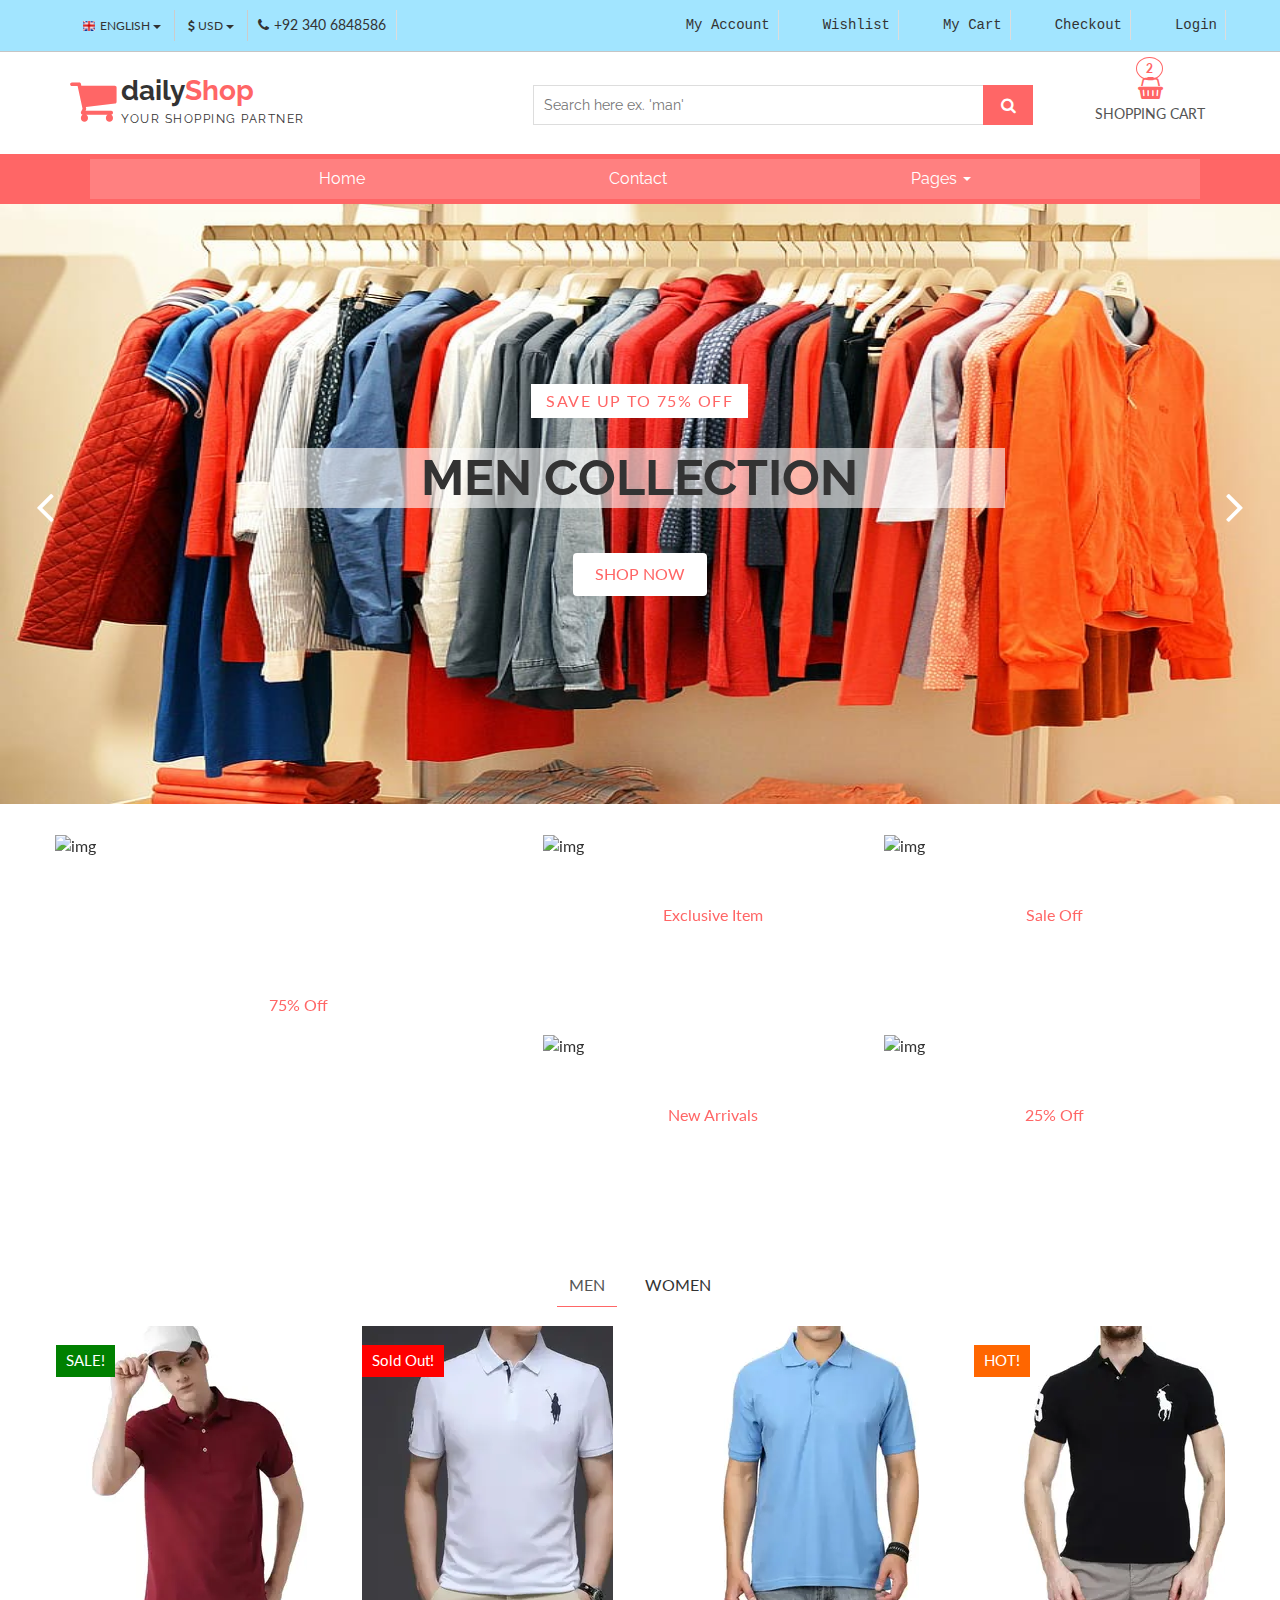
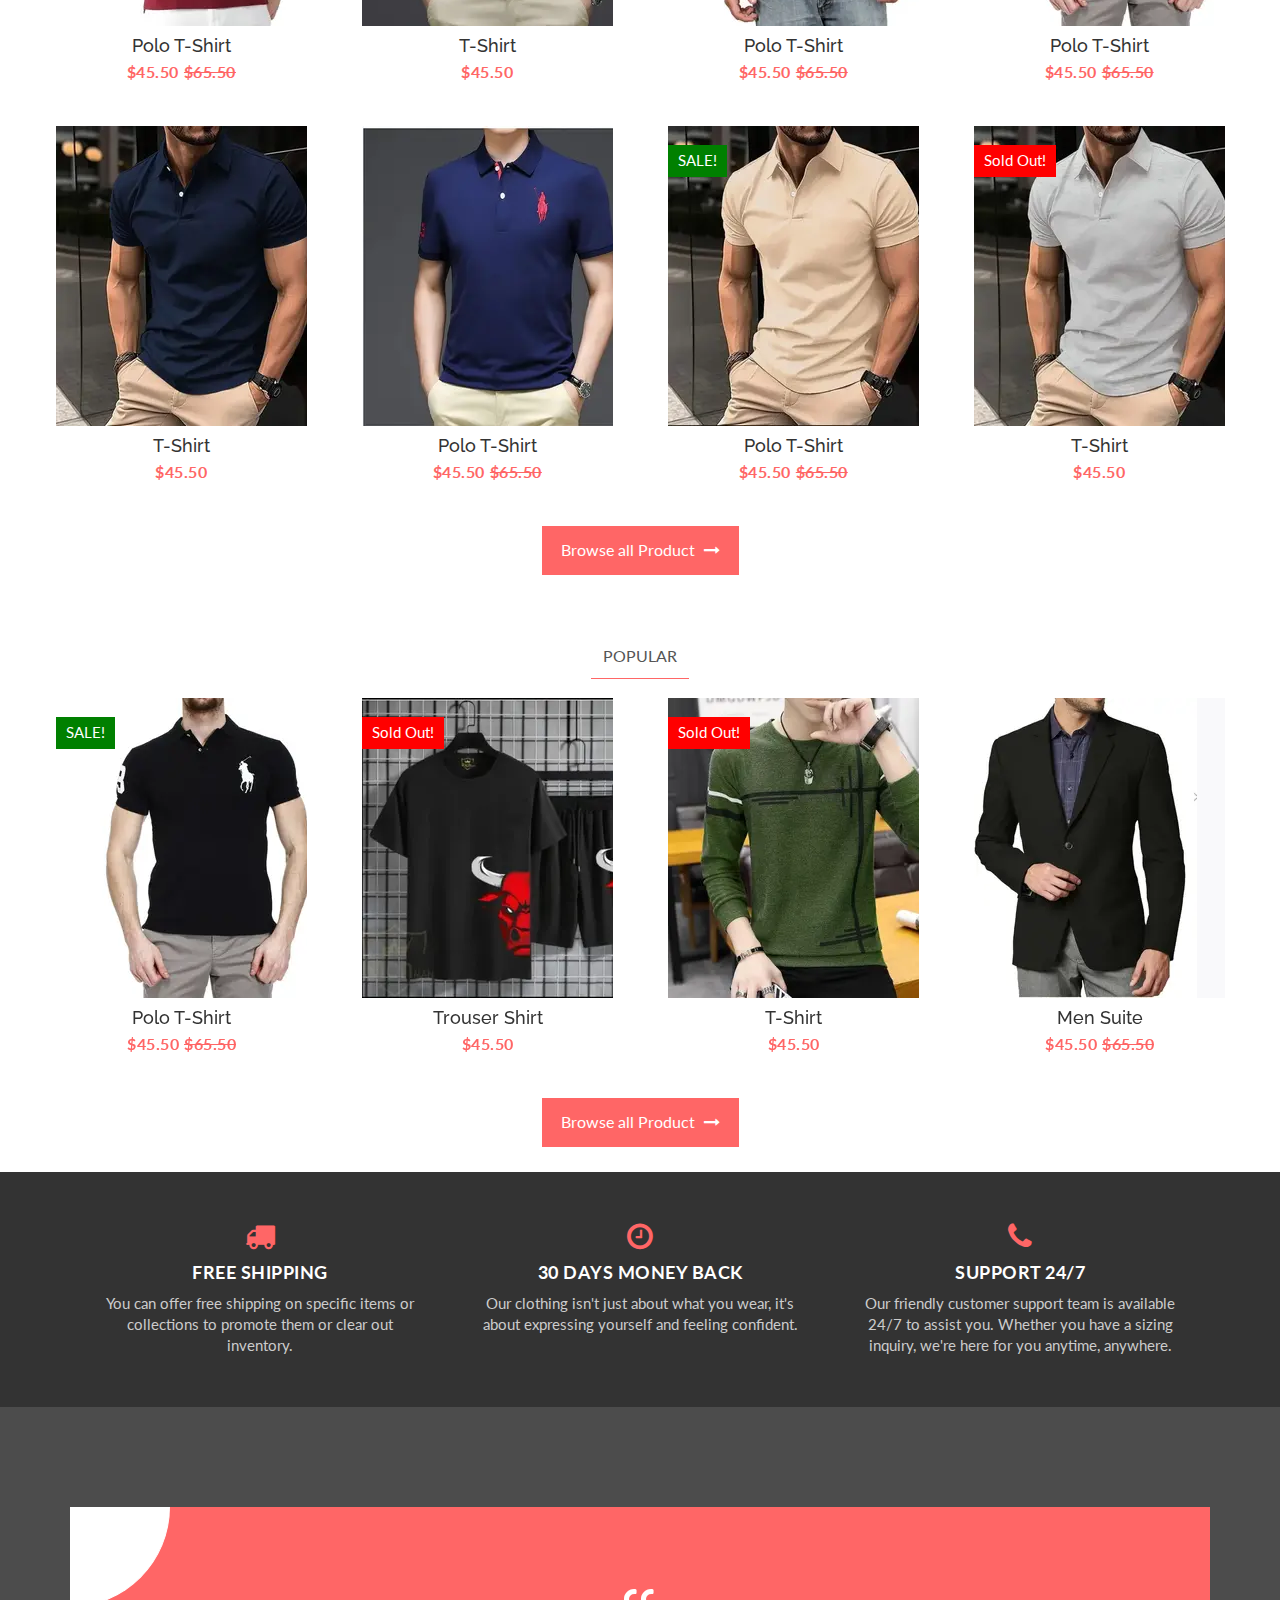
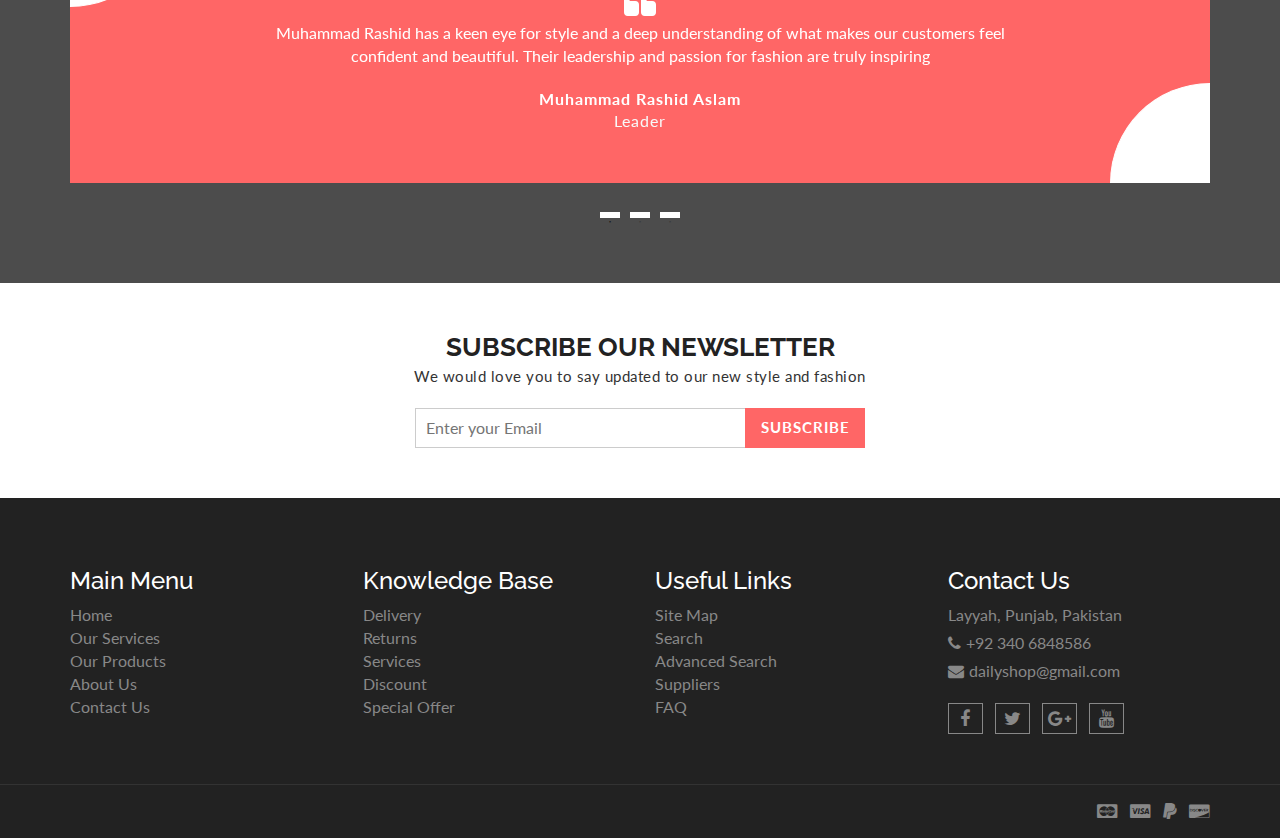
==== index.html @ 29275f60 "minor commint" ====
<!DOCTYPE html>
<html lang="en">

<head>
  <meta charset="utf-8">
  <meta http-equiv="X-UA-Compatible" content="IE=edge">
  <meta name="viewport" content="width=device-width, initial-scale=1">
  <title>Daily Shop | Home</title>

  <!-- Font awesome -->
  <link href="css/font-awesome.css" rel="stylesheet">
  <!-- Bootstrap -->
  <link href="css/bootstrap.css" rel="stylesheet">
  <!-- SmartMenus jQuery Bootstrap Addon CSS -->
  <link href="css/jquery.smartmenus.bootstrap.css" rel="stylesheet">
  <!-- Product view slider -->
  <link rel="stylesheet" type="text/css" href="css/jquery.simpleLens.css">
  <!-- slick slider -->
  <link rel="stylesheet" type="text/css" href="css/slick.css">
  <!-- price picker slider -->
  <link rel="stylesheet" type="text/css" href="css/nouislider.css">
  <!-- Theme color -->
  <link id="switcher" href="css/theme-color/default-theme.css" rel="stylesheet">
  <!-- <link id="switcher" href="css/theme-color/bridge-theme.css" rel="stylesheet"> -->
  <!-- Top Slider CSS -->
  <link href="css/sequence-theme.modern-slide-in.css" rel="stylesheet" media="all">

  <!-- Main style sheet -->
  <link href="css/style.css" rel="stylesheet">

  <!-- Google Font -->
  <link href='https://fonts.googleapis.com/css?family=Lato' rel='stylesheet' type='text/css'>
  <link href='https://fonts.googleapis.com/css?family=Raleway' rel='stylesheet' type='text/css'>


  <!-- HTML5 shim and Respond.js for IE8 support of HTML5 elements and media queries -->
  <!-- WARNING: Respond.js doesn't work if you view the page via file:// -->
  <!--[if lt IE 9]>
      <script src="https://oss.maxcdn.com/html5shiv/3.7.2/html5shiv.min.js"></script>
      <script src="https://oss.maxcdn.com/respond/1.4.2/respond.min.js"></script>
    <![endif]-->
  <style>
    #menu .menu-area .navbar-default .navbar-nav {
      display: flex;
      justify-content: space-between;
      /* display: inline-block; */
      /* float: left; */
      font-family: 'Raleway';
      margin: 5px;
      text-align: center;
      width: 100%;
      background-color: #ff8080;
    }

    #aa-header .aa-header-top {
      border-bottom: 1px solid #c5c5c5;
      display: inline;
      float: left;
      width: 100%;
      background-color: #a2e5ff;
      padding: 10px;
    }

    #aa-header .aa-header-top .aa-header-top-right .aa-head-top-nav-right {
      display: flex;
      justify-content: space-between;
      width: 103%;
      margin-right: 128px;
      font-family: monospace;
    }

    #aa-header .aa-header-top .aa-header-top-right .aa-head-top-nav-right li a {
      transition: color .1s ease-in-out, box-shadow .1s ease-in-out;
    }

    #aa-header .aa-header-top .aa-header-top-right .aa-head-top-nav-right li a:hover {
      color: red;
      box-shadow: inset 200px 0 0 0 #d5f4ff;
    }

    #menu .menu-area .navbar-default .navbar-nav li a:hover {
      color: rgb(0, 0, 0);
    }
  </style>

</head>

<body>
  <!-- wpf loader Two -->
  <div id="wpf-loader-two">
    <div class="wpf-loader-two-inner">
      <span>Loading</span>
    </div>
  </div>
  <!-- / wpf loader Two -->
  <!-- SCROLL TOP BUTTON -->
  <a class="scrollToTop" href="#"><i class="fa fa-chevron-up"></i></a>
  <!-- END SCROLL TOP BUTTON -->


  <!-- Start header section -->
  <header id="aa-header">
    <!-- start header top  -->
    <div class="aa-header-top">
      <div class="container">
        <div class="row">
          <div class="col-md-12">
            <div class="aa-header-top-area">
              <!-- start header top left -->
              <div class="aa-header-top-left">
                <!-- start language -->
                <div class="aa-language">
                  <div class="dropdown">
                    <a class="btn dropdown-toggle" href="#" type="button" id="dropdownMenu1" data-toggle="dropdown"
                      aria-haspopup="true" aria-expanded="true">
                      <img src="img/flag/english.jpg" alt="english flag">ENGLISH
                      <span class="caret"></span>
                    </a>
                    <ul class="dropdown-menu" aria-labelledby="dropdownMenu1">
                      <li><a href="#"><img src="img/flag/french.jpg" alt="">FRENCH</a></li>
                      <li><a href="#"><img src="img/flag/english.jpg" alt="">ENGLISH</a></li>
                    </ul>
                  </div>
                </div>
                <!-- / language -->

                <!-- start currency -->
                <div class="aa-currency">
                  <div class="dropdown">
                    <a class="btn dropdown-toggle" href="#" type="button" id="dropdownMenu1" data-toggle="dropdown"
                      aria-haspopup="true" aria-expanded="true">
                      <i class="fa fa-usd"></i>USD
                      <span class="caret"></span>
                    </a>
                    <ul class="dropdown-menu" aria-labelledby="dropdownMenu1">
                      <li><a href="#"><i class="fa fa-euro"></i>EURO</a></li>
                      <li><a href="#"><i class="fa fa-jpy"></i>YEN</a></li>
                    </ul>
                  </div>
                </div>
                <!-- / currency -->
                <!-- start cellphone -->
                <div class="cellphone hidden-xs">
                  <p><span class="fa fa-phone"></span>+92 340 6848586</p>
                </div>
                <!-- / cellphone -->
              </div>
              <!-- / header top left -->
              <div class="aa-header-top-right">
                <ul class="aa-head-top-nav-right">
                  <li><a href="account.html">My Account</a></li>
                  <li class="hidden-xs"><a href="wishlist.html">Wishlist</a></li>
                  <li class="hidden-xs"><a href="cart.html">My Cart</a></li>
                  <li class="hidden-xs"><a href="checkout.html">Checkout</a></li>
                  <li><a href="" data-toggle="modal" data-target="#login-modal">Login</a></li>
                </ul>
              </div>
            </div>
          </div>
        </div>
      </div>
    </div>
    <!-- / header top  -->

    <!-- start header bottom  -->
    <div class="aa-header-bottom">
      <div class="container">
        <div class="row">
          <div class="col-md-12">
            <div class="aa-header-bottom-area">
              <!-- logo  -->
              <div class="aa-logo">
                <!-- Text based logo -->
                <a href="index.html">
                  <span class="fa fa-shopping-cart"></span>
                  <p>daily<strong>Shop</strong> <span>Your Shopping Partner</span></p>
                </a>
                <!-- img based logo -->
                <!-- <a href="index.html"><img src="img/logo.jpg" alt="logo img"></a> -->
              </div>
              <!-- / logo  -->
              <!-- cart box -->
              <div class="aa-cartbox">
                <a class="aa-cart-link" href="#">
                  <span class="fa fa-shopping-basket"></span>
                  <span class="aa-cart-title">SHOPPING CART</span>
                  <span class="aa-cart-notify">2</span>
                </a>
                <div class="aa-cartbox-summary">
                  <ul>
                    <li>
                      <a class="aa-cartbox-img" href="#"><img src="img/woman-small-2.jpg" alt="img"></a>
                      <div class="aa-cartbox-info">
                        <h4><a href="#">Product Name</a></h4>
                        <p>1 x $250</p>
                      </div>
                      <a class="aa-remove-product" href="#"><span class="fa fa-times"></span></a>
                    </li>
                    <li>
                      <a class="aa-cartbox-img" href="#"><img src="img/woman-small-1.jpg" alt="img"></a>
                      <div class="aa-cartbox-info">
                        <h4><a href="#">Product Name</a></h4>
                        <p>1 x $250</p>
                      </div>
                      <a class="aa-remove-product" href="#"><span class="fa fa-times"></span></a>
                    </li>
                    <li>
                      <span class="aa-cartbox-total-title">
                        Total
                      </span>
                      <span class="aa-cartbox-total-price">
                        $500
                      </span>
                    </li>
                  </ul>
                  <a class="aa-cartbox-checkout aa-primary-btn" href="checkout.html">Checkout</a>
                </div>
              </div>
              <!-- / cart box -->
              <!-- search box -->
              <div class="aa-search-box">
                <form action="">
                  <input type="text" name="" id="" placeholder="Search here ex. 'man' ">
                  <button type="submit"><span class="fa fa-search"></span></button>
                </form>
              </div>
              <!-- / search box -->
            </div>
          </div>
        </div>
      </div>
    </div>
    <!-- / header bottom  -->
  </header>
  <!-- / header section -->
  <!-- menu -->
  <section id="menu">
    <div class="container">
      <div class="menu-area">
        <!-- Navbar -->
        <div class="navbar navbar-default" role="navigation">
          <div class="navbar-header">
            <button type="button" class="navbar-toggle" data-toggle="collapse" data-target=".navbar-collapse">
              <span class="sr-only">Toggle navigation</span>
              <span class="icon-bar"></span>
              <span class="icon-bar"></span>
              <span class="icon-bar"></span>
            </button>
          </div>
          <div class="navbar-collapse collapse">
            <!-- Left nav -->
            <ul class="nav navbar-nav">
              <li><a href="index.html">Home</a></li>
              <li><a href="contact.html">Contact</a></li>
              <li><a href="#">Pages <span class="caret"></span></a>
                <ul class="dropdown-menu">
                  <li><a href="product.html">Shop Page</a></li>
                  <li><a href="product-detail.html">Shop Single</a></li>
                  <li><a href="404.html">404 Page</a></li>
                </ul>
              </li>
            </ul>
          </div><!--/.nav-collapse -->
        </div>
      </div>
    </div>
  </section>
  <!-- / menu -->
  <!-- Start slider -->
  <section id="aa-slider">
    <div class="aa-slider-area">
      <div id="sequence" class="seq">
        <div class="seq-screen">
          <ul class="seq-canvas">
            <!-- single slide item -->
            <li>
              <div class="seq-model">
                <img data-seq src="Assests/ManCollection.jpg" alt="Men slide img" />
              </div>
              <div class="seq-title">
                <span data-seq>Save Up to 75% Off</span>
                <h2 data-seq>Men Collection</h2>
                <a data-seq href="#" class="aa-shop-now-btn aa-secondary-btn">SHOP NOW</a>
              </div>
            </li>
            <!-- single slide item -->
            <li>
              <div class="seq-model">
                <img data-seq src="Assests/JeansCollection.jpg" alt="Women Jeans slide img" />
              </div>
              <div class="seq-title">
                <span data-seq>Save Up to 75% Off</span>
                <h2 data-seq>Jeans Collection</h2>
                <a data-seq href="#" class="aa-shop-now-btn aa-secondary-btn">SHOP NOW</a>
              </div>
            </li>
            <!-- single slide item -->
            <li>
              <div class="seq-model">
                <img data-seq src="Assests/ShoesCollection.jpg" alt="Shoes slide img" />
              </div>
              <div class="seq-title">
                <span data-seq>Save Up to 75% Off</span>
                <h2 data-seq>Exclusive Shoes</h2>
                <a data-seq href="#" class="aa-shop-now-btn aa-secondary-btn">SHOP NOW</a>
              </div>
            </li>
            <!-- single slide item -->
            <li>
              <div class="seq-model">
                <img data-seq src="Assests/BestCollection.jpg" alt="Male Female slide img" />
              </div>
              <div class="seq-title">
                <span data-seq>Save Up to 50% Off</span>
                <h2 data-seq>Best Collection</h2>
                <a data-seq href="#" class="aa-shop-now-btn aa-secondary-btn">SHOP NOW</a>
              </div>
            </li>
          </ul>
        </div>
        <!-- slider navigation btn -->
        <fieldset class="seq-nav" aria-controls="sequence" aria-label="Slider buttons">
          <a type="button" class="seq-prev" aria-label="Previous"><span class="fa fa-angle-left"></span></a>
          <a type="button" class="seq-next" aria-label="Next"><span class="fa fa-angle-right"></span></a>
        </fieldset>
      </div>
    </div>
  </section>
  <!-- / slider -->
  <!-- Start Promo section -->
  <section id="aa-promo">
    <div class="container">
      <div class="row">
        <div class="col-md-12">
          <div class="aa-promo-area">
            <div class="row">
              <!-- promo left -->
              <div class="col-md-5 no-padding">
                <div class="aa-promo-left">
                  <div class="aa-promo-banner">
                    <img src="https://images.pexels.com/photos/179909/pexels-photo-179909.jpeg" alt="img">
                    <div class="aa-prom-content">
                      <span>75% Off</span>
                      <h4><a href="#">For Women</a></h4>
                    </div>
                  </div>
                </div>
              </div>
              <!-- promo right -->
              <div class="col-md-7 no-padding">
                <div class="aa-promo-right">
                  <div class="aa-single-promo-right">
                    <div class="aa-promo-banner">
                      <img
                        src="https://images.pexels.com/photos/1096849/pexels-photo-1096849.jpeg?auto=compress&cs=tinysrgb&w=1260&h=750&dpr=1"
                        alt="img">
                      <div class="aa-prom-content">
                        <span>Exclusive Item</span>
                        <h4><a href="#">For Men</a></h4>
                      </div>
                    </div>
                  </div>
                  <div class="aa-single-promo-right">
                    <div class="aa-promo-banner">
                      <img
                        src="https://images.pexels.com/photos/1464625/pexels-photo-1464625.jpeg?auto=compress&cs=tinysrgb&w=1260&h=750&dpr=1"
                        alt="img">
                      <div class="aa-prom-content">
                        <span>Sale Off</span>
                        <h4><a href="#">On Shoes</a></h4>
                      </div>
                    </div>
                  </div>
                  <div class="aa-single-promo-right">
                    <div class="aa-promo-banner">
                      <img
                        src="https://images.pexels.com/photos/5693888/pexels-photo-5693888.jpeg?auto=compress&cs=tinysrgb&w=1260&h=750&dpr=1"
                        alt="img">
                      <div class="aa-prom-content">
                        <span>New Arrivals</span>
                        <h4><a href="#">For Kids</a></h4>
                      </div>
                    </div>
                  </div>
                  <div class="aa-single-promo-right">
                    <div class="aa-promo-banner">
                      <img
                        src="https://images.pexels.com/photos/14867422/pexels-photo-14867422.jpeg?auto=compress&cs=tinysrgb&w=1260&h=750&dpr=1"
                        alt="img">
                      <div class="aa-prom-content">
                        <span>25% Off</span>
                        <h4><a href="#">For Bags</a></h4>
                      </div>
                    </div>
                  </div>
                </div>
              </div>
            </div>
          </div>
        </div>
      </div>
    </div>
  </section>
  <!-- / Promo section -->
  <!-- Products section -->
  <section id="aa-product">
    <div class="container">
      <div class="row">
        <div class="col-md-12">
          <div class="row">
            <div class="aa-product-area">
              <div class="aa-product-inner">
                <!-- start prduct navigation -->
                <ul class="nav nav-tabs aa-products-tab">
                  <li class="active"><a href="#men" data-toggle="tab">Men</a></li>
                  <li><a href="#women" data-toggle="tab">Women</a></li>
                </ul>
                <!-- Tab panes -->
                <div class="tab-content">
                  <!-- Start men product category -->
                  <div class="tab-pane fade in active" id="men">
                    <ul class="aa-product-catg">
                      <!-- start single product item -->
                      <li>
                        <figure>
                          <a class="aa-product-img" href="#"><img
                              src="Assests/233fc8a5e285dbc52e4fc39592d6dcaf.jpg_750x750.jpg_.webp"
                              alt="polo shirt img"></a>
                          <a class="aa-add-card-btn" href="#"><span class="fa fa-shopping-cart"></span>Add To Cart</a>
                          <figcaption>
                            <h4 class="aa-product-title"><a href="#">Polo T-Shirt</a></h4>
                            <span class="aa-product-price">$45.50</span><span
                              class="aa-product-price"><del>$65.50</del></span>
                          </figcaption>
                        </figure>
                        <div class="aa-product-hvr-content">
                          <a href="#" data-toggle="tooltip" data-placement="top" title="Add to Wishlist"><span
                              class="fa fa-heart-o"></span></a>
                          <a href="#" data-toggle="tooltip" data-placement="top" title="Compare"><span
                              class="fa fa-exchange"></span></a>
                          <a href="#" data-toggle2="tooltip" data-placement="top" title="Quick View" data-toggle="modal"
                            data-target="#quick-view-modal"><span class="fa fa-search"></span></a>
                        </div>
                        <!-- product badge -->
                        <span class="aa-badge aa-sale" href="#">SALE!</span>
                      </li>
                      <!-- start single product item -->
                      <li>
                        <figure>
                          <a class="aa-product-img" href="#"><img
                              src="Assests/6653233e3aa8c1b567e219bd7f97ada2.jpg_750x750.jpg_.webp"
                              alt="polo shirt img"></a>
                          <a class="aa-add-card-btn" href="#"><span class="fa fa-shopping-cart"></span>Add To Cart</a>
                          <figcaption>
                            <h4 class="aa-product-title"><a href="#">T-Shirt</a></h4>
                            <span class="aa-product-price">$45.50</span>
                          </figcaption>
                        </figure>
                        <div class="aa-product-hvr-content">
                          <a href="#" data-toggle="tooltip" data-placement="top" title="Add to Wishlist"><span
                              class="fa fa-heart-o"></span></a>
                          <a href="#" data-toggle="tooltip" data-placement="top" title="Compare"><span
                              class="fa fa-exchange"></span></a>
                          <a href="#" data-toggle2="tooltip" data-placement="top" title="Quick View" data-toggle="modal"
                            data-target="#quick-view-modal"><span class="fa fa-search"></span></a>
                        </div>
                        <!-- product badge -->
                        <span class="aa-badge aa-sold-out" href="#">Sold Out!</span>
                      </li>
                      <!-- start single product item -->
                      <li>
                        <figure>
                          <a class="aa-product-img" href="#"><img
                              src="Assests/81a82a1a2e6a9405c272e8941fda818b.jpg_750x750.jpg_.webp"
                              alt="polo shirt img"></a>
                          <a class="aa-add-card-btn" href="#"><span class="fa fa-shopping-cart"></span>Add To Cart</a>
                          <figcaption>
                            <h4 class="aa-product-title"><a href="#">Polo T-Shirt</a></h4>
                            <span class="aa-product-price">$45.50</span><span
                              class="aa-product-price"><del>$65.50</del></span>
                          </figcaption>
                        </figure>
                        <div class="aa-product-hvr-content">
                          <a href="#" data-toggle="tooltip" data-placement="top" title="Add to Wishlist"><span
                              class="fa fa-heart-o"></span></a>
                          <a href="#" data-toggle="tooltip" data-placement="top" title="Compare"><span
                              class="fa fa-exchange"></span></a>
                          <a href="#" data-toggle2="tooltip" data-placement="top" title="Quick View" data-toggle="modal"
                            data-target="#quick-view-modal"><span class="fa fa-search"></span></a>
                        </div>
                      </li>
                      <!-- start single product item -->
                      <li>
                        <figure>
                          <a class="aa-product-img" href="#"><img
                              src="Assests/99452cec65bba936decf047d2b947a1b.jpg_750x750.jpg_.webp"
                              alt="polo shirt img"></a>
                          <a class="aa-add-card-btn" href="#"><span class="fa fa-shopping-cart"></span>Add To Cart</a>
                          <figcaption>
                            <h4 class="aa-product-title"><a href="#">Polo T-Shirt</a></h4>
                            <span class="aa-product-price">$45.50</span><span
                              class="aa-product-price"><del>$65.50</del></span>
                          </figcaption>
                        </figure>
                        <div class="aa-product-hvr-content">
                          <a href="#" data-toggle="tooltip" data-placement="top" title="Add to Wishlist"><span
                              class="fa fa-heart-o"></span></a>
                          <a href="#" data-toggle="tooltip" data-placement="top" title="Compare"><span
                              class="fa fa-exchange"></span></a>
                          <a href="#" data-toggle2="tooltip" data-placement="top" title="Quick View" data-toggle="modal"
                            data-target="#quick-view-modal"><span class="fa fa-search"></span></a>
                        </div>
                        <!-- product badge -->
                        <span class="aa-badge aa-hot" href="#">HOT!</span>
                      </li>
                      <!-- start single product item -->
                      <li>
                        <figure>
                          <a class="aa-product-img" href="#"><img
                              src="Assests/e8fbb3ae8138805c44be6a6543129e6e.jpg_750x750.jpg_ (1).webp"
                              alt="polo shirt img"></a>
                          <a class="aa-add-card-btn" href="#"><span class="fa fa-shopping-cart"></span>Add To Cart</a>
                          <figcaption>
                            <h4 class="aa-product-title"><a href="#">T-Shirt</a></h4>
                            <span class="aa-product-price">$45.50</span>
                          </figcaption>
                        </figure>
                        <div class="aa-product-hvr-content">
                          <a href="#" data-toggle="tooltip" data-placement="top" title="Add to Wishlist"><span
                              class="fa fa-heart-o"></span></a>
                          <a href="#" data-toggle="tooltip" data-placement="top" title="Compare"><span
                              class="fa fa-exchange"></span></a>
                          <a href="#" data-toggle2="tooltip" data-placement="top" title="Quick View" data-toggle="modal"
                            data-target="#quick-view-modal"><span class="fa fa-search"></span></a>
                        </div>
                      </li>
                      <!-- start single product item -->
                      <li>
                        <figure>
                          <a class="aa-product-img" href="#"><img
                              src="Assests/f46920667103e4f3385478478fb78bb8.jpg_750x750.jpg_.webp"
                              alt="polo shirt img"></a>
                          <a class="aa-add-card-btn" href="#"><span class="fa fa-shopping-cart"></span>Add To Cart</a>
                          <figcaption>
                            <h4 class="aa-product-title"><a href="#">Polo T-Shirt</a></h4>
                            <span class="aa-product-price">$45.50</span><span
                              class="aa-product-price"><del>$65.50</del></span>
                          </figcaption>
                        </figure>
                        <div class="aa-product-hvr-content">
                          <a href="#" data-toggle="tooltip" data-placement="top" title="Add to Wishlist"><span
                              class="fa fa-heart-o"></span></a>
                          <a href="#" data-toggle="tooltip" data-placement="top" title="Compare"><span
                              class="fa fa-exchange"></span></a>
                          <a href="#" data-toggle2="tooltip" data-placement="top" title="Quick View" data-toggle="modal"
                            data-target="#quick-view-modal"><span class="fa fa-search"></span></a>
                        </div>
                      </li>
                      <!-- start single product item -->
                      <li>
                        <figure>
                          <a class="aa-product-img" href="#"><img
                              src="Assests/Sfb61b03e0c784696a66fe26f6a1a8383W.jpg_750x750.jpg_.webp"
                              alt="polo shirt img"></a>
                          <a class="aa-add-card-btn" href="#"><span class="fa fa-shopping-cart"></span>Add To Cart</a>
                          <figcaption>
                            <h4 class="aa-product-title"><a href="#">Polo T-Shirt</a></h4>
                            <span class="aa-product-price">$45.50</span><span
                              class="aa-product-price"><del>$65.50</del></span>
                          </figcaption>
                        </figure>
                        <div class="aa-product-hvr-content">
                          <a href="#" data-toggle="tooltip" data-placement="top" title="Add to Wishlist"><span
                              class="fa fa-heart-o"></span></a>
                          <a href="#" data-toggle="tooltip" data-placement="top" title="Compare"><span
                              class="fa fa-exchange"></span></a>
                          <a href="#" data-toggle2="tooltip" data-placement="top" title="Quick View" data-toggle="modal"
                            data-target="#quick-view-modal"><span class="fa fa-search"></span></a>
                        </div>
                        <!-- product badge -->
                        <span class="aa-badge aa-sale" href="#">SALE!</span>
                      </li>
                      <!-- start single product item -->
                      <li>
                        <figure>
                          <a class="aa-product-img" href="#"><img
                              src="Assests/Sfe37fcfb38774c1eb87d6f6b5c91b358J.jpg_750x750.jpg_.webp"
                              alt="polo shirt img"></a>
                          <a class="aa-add-card-btn" href="#"><span class="fa fa-shopping-cart"></span>Add To Cart</a>
                          <figcaption>
                            <h4 class="aa-product-title"><a href="#">T-Shirt</a></h4>
                            <span class="aa-product-price">$45.50</span>
                          </figcaption>
                        </figure>
                        <div class="aa-product-hvr-content">
                          <a href="#" data-toggle="tooltip" data-placement="top" title="Add to Wishlist"><span
                              class="fa fa-heart-o"></span></a>
                          <a href="#" data-toggle="tooltip" data-placement="top" title="Compare"><span
                              class="fa fa-exchange"></span></a>
                          <a href="#" data-toggle2="tooltip" data-placement="top" title="Quick View" data-toggle="modal"
                            data-target="#quick-view-modal"><span class="fa fa-search"></span></a>
                        </div>
                        <!-- product badge -->
                        <span class="aa-badge aa-sold-out" href="#">Sold Out!</span>
                      </li>
                    </ul>
                    <a class="aa-browse-btn" href="#">Browse all Product <span
                        class="fa fa-long-arrow-right"></span></a>
                  </div>
                  <!-- / men product category -->
                  <!-- start women product category -->
                  <div class="tab-pane fade" id="women">
                    <ul class="aa-product-catg">
                      <!-- start single product item -->
                      <li>
                        <figure>
                          <a class="aa-product-img" href="#"><img
                              src="Assests/Women/03336c659372f5818b4335ec8ac8a2ea.jpg_750x750.jpg_.webp"
                              alt="polo shirt img"></a>
                          <a class="aa-add-card-btn" href="#"><span class="fa fa-shopping-cart"></span>Add To Cart</a>
                          <figcaption>
                            <h4 class="aa-product-title"><a href="#">Women Dress</a></h4>
                            <span class="aa-product-price">$45.50</span><span
                              class="aa-product-price"><del>$65.50</del></span>
                          </figcaption>
                        </figure>
                        <div class="aa-product-hvr-content">
                          <a href="#" data-toggle="tooltip" data-placement="top" title="Add to Wishlist"><span
                              class="fa fa-heart-o"></span></a>
                          <a href="#" data-toggle="tooltip" data-placement="top" title="Compare"><span
                              class="fa fa-exchange"></span></a>
                          <a href="#" data-toggle2="tooltip" data-placement="top" title="Quick View" data-toggle="modal"
                            data-target="#quick-view-modal"><span class="fa fa-search"></span></a>
                        </div>
                        <!-- product badge -->
                        <span class="aa-badge aa-sale" href="#">SALE!</span>
                      </li>
                      <!-- start single product item -->
                      <li>
                        <figure>
                          <a class="aa-product-img" href="#"><img
                              src="Assests/Women/081e1c8ca00085e93cd563cef91a1ce0.jpg_750x750.jpg_.webp"
                              alt="polo shirt img"></a>
                          <a class="aa-add-card-btn" href="#"><span class="fa fa-shopping-cart"></span>Add To Cart</a>
                          <figcaption>
                            <h4 class="aa-product-title"><a href="#">Women Dress</a></h4>
                            <span class="aa-product-price">$45.50</span>
                          </figcaption>
                        </figure>
                        <div class="aa-product-hvr-content">
                          <a href="#" data-toggle="tooltip" data-placement="top" title="Add to Wishlist"><span
                              class="fa fa-heart-o"></span></a>
                          <a href="#" data-toggle="tooltip" data-placement="top" title="Compare"><span
                              class="fa fa-exchange"></span></a>
                          <a href="#" data-toggle2="tooltip" data-placement="top" title="Quick View" data-toggle="modal"
                            data-target="#quick-view-modal"><span class="fa fa-search"></span></a>
                        </div>
                        <!-- product badge -->
                        <span class="aa-badge aa-hot" href="#">HOT!</span>
                      </li>
                      <!-- start single product item -->
                      <li>
                        <figure>
                          <a class="aa-product-img" href="#"><img
                              src="Assests/Women/457adfaa760ec6b35b0c24036ee70f43.jpg_750x750.jpg_.webp"
                              alt="polo shirt img"></a>
                          <a class="aa-add-card-btn" href="#"><span class="fa fa-shopping-cart"></span>Add To Cart</a>
                          <figcaption>
                            <h4 class="aa-product-title"><a href="#">Women Dress</a></h4>
                            <span class="aa-product-price">$45.50</span><span
                              class="aa-product-price"><del>$65.50</del></span>
                          </figcaption>
                        </figure>
                        <div class="aa-product-hvr-content">
                          <a href="#" data-toggle="tooltip" data-placement="top" title="Add to Wishlist"><span
                              class="fa fa-heart-o"></span></a>
                          <a href="#" data-toggle="tooltip" data-placement="top" title="Compare"><span
                              class="fa fa-exchange"></span></a>
                          <a href="#" data-toggle2="tooltip" data-placement="top" title="Quick View" data-toggle="modal"
                            data-target="#quick-view-modal"><span class="fa fa-search"></span></a>
                        </div>
                      </li>
                      <!-- start single product item -->
                      <li>
                        <figure>
                          <a class="aa-product-img" href="#"><img
                              src="Assests/Women/59c61ae8fb30420722096c3100a1da78.jpg_750x750.jpg_.webp"
                              alt="polo shirt img"></a>
                          <a class="aa-add-card-btn" href="#"><span class="fa fa-shopping-cart"></span>Add To Cart</a>
                          <figcaption>
                            <h4 class="aa-product-title"><a href="#">Women Dress</a></h4>
                            <span class="aa-product-price">$45.50</span><span
                              class="aa-product-price"><del>$65.50</del></span>
                          </figcaption>
                        </figure>
                        <div class="aa-product-hvr-content">
                          <a href="#" data-toggle="tooltip" data-placement="top" title="Add to Wishlist"><span
                              class="fa fa-heart-o"></span></a>
                          <a href="#" data-toggle="tooltip" data-placement="top" title="Compare"><span
                              class="fa fa-exchange"></span></a>
                          <a href="#" data-toggle2="tooltip" data-placement="top" title="Quick View" data-toggle="modal"
                            data-target="#quick-view-modal"><span class="fa fa-search"></span></a>
                        </div>
                        <!-- product badge -->
                        <span class="aa-badge aa-sold-out" href="#">Sold Out!</span>
                      </li>
                      <!-- start single product item -->
                      <li>
                        <figure>
                          <a class="aa-product-img" href="#"><img
                              src="Assests/Women/823f71c3c411c5dd11a4dd0605fb8ce3.jpg_750x750.jpg_.webp"
                              alt="polo shirt img"></a>
                          <a class="aa-add-card-btn" href="#"><span class="fa fa-shopping-cart"></span>Add To Cart</a>
                          <figcaption>
                            <h4 class="aa-product-title"><a href="#">Women Dress</a></h4>
                            <span class="aa-product-price">$45.50</span>
                          </figcaption>
                        </figure>

                        <div class="aa-product-hvr-content">
                          <a href="#" data-toggle="tooltip" data-placement="top" title="Add to Wishlist"><span
                              class="fa fa-heart-o"></span></a>
                          <a href="#" data-toggle="tooltip" data-placement="top" title="Compare"><span
                              class="fa fa-exchange"></span></a>
                          <a href="#" data-toggle2="tooltip" data-placement="top" title="Quick View" data-toggle="modal"
                            data-target="#quick-view-modal"><span class="fa fa-search"></span></a>
                        </div>
                      </li>
                      <!-- start single product item -->
                      <li>
                        <figure>
                          <a class="aa-product-img" href="#"><img
                              src="Assests/Women/98272197c15f2e2c0a13f44c5babb4da.jpg_750x750.jpg_.webp"
                              alt="polo shirt img"></a>
                          <a class="aa-add-card-btn" href="#"><span class="fa fa-shopping-cart"></span>Add To Cart</a>
                          <figcaption>
                            <h4 class="aa-product-title"><a href="#">Women Dress</a></h4>
                            <span class="aa-product-price">$45.50</span><span
                              class="aa-product-price"><del>$65.50</del></span>
                          </figcaption>
                        </figure>
                        <div class="aa-product-hvr-content">
                          <a href="#" data-toggle="tooltip" data-placement="top" title="Add to Wishlist"><span
                              class="fa fa-heart-o"></span></a>
                          <a href="#" data-toggle="tooltip" data-placement="top" title="Compare"><span
                              class="fa fa-exchange"></span></a>
                          <a href="#" data-toggle2="tooltip" data-placement="top" title="Quick View" data-toggle="modal"
                            data-target="#quick-view-modal"><span class="fa fa-search"></span></a>
                        </div>
                      </li>
                      <!-- start single product item -->
                      <li>
                        <figure>
                          <a class="aa-product-img" href="#"><img
                              src="Assests/Women/dfa079965819db228cf96c9f94f2a794.jpg_750x750.jpg_.webp"
                              alt="polo shirt img"></a>
                          <a class="aa-add-card-btn" href="#"><span class="fa fa-shopping-cart"></span>Add To Cart</a>
                          <figcaption>
                            <h4 class="aa-product-title"><a href="#">Women Dress</a></h4>
                            <span class="aa-product-price">$45.50</span><span
                              class="aa-product-price"><del>$65.50</del></span>
                          </figcaption>
                        </figure>
                        <div class="aa-product-hvr-content">
                          <a href="#" data-toggle="tooltip" data-placement="top" title="Add to Wishlist"><span
                              class="fa fa-heart-o"></span></a>
                          <a href="#" data-toggle="tooltip" data-placement="top" title="Compare"><span
                              class="fa fa-exchange"></span></a>
                          <a href="#" data-toggle2="tooltip" data-placement="top" title="Quick View" data-toggle="modal"
                            data-target="#quick-view-modal"><span class="fa fa-search"></span></a>
                        </div>
                        <!-- product badge -->
                        <span class="aa-badge aa-sale" href="#">SALE!</span>
                      </li>
                      <!-- start single product item -->
                      <li>
                        <figure>
                          <a class="aa-product-img" href="#"><img
                              src="Assests/Women/ff195073d4bdd211e8091513ed88aaa5.jpg_750x750.jpg_.webp"
                              alt="polo shirt img"></a>
                          <a class="aa-add-card-btn" href="#"><span class="fa fa-shopping-cart"></span>Add To Cart</a>
                          <figcaption>
                            <h4 class="aa-product-title"><a href="#">Women Dress</a></h4>
                            <span class="aa-product-price">$45.50</span>
                          </figcaption>
                        </figure>
                        <div class="aa-product-hvr-content">
                          <a href="#" data-toggle="tooltip" data-placement="top" title="Add to Wishlist"><span
                              class="fa fa-heart-o"></span></a>
                          <a href="#" data-toggle="tooltip" data-placement="top" title="Compare"><span
                              class="fa fa-exchange"></span></a>
                          <a href="#" data-toggle2="tooltip" data-placement="top" title="Quick View" data-toggle="modal"
                            data-target="#quick-view-modal"><span class="fa fa-search"></span></a>
                        </div>
                        <!-- product badge -->
                        <span class="aa-badge aa-sold-out" href="#">Sold Out!</span>
                      </li>
                    </ul>
                    <a class="aa-browse-btn" href="#">Browse all Product <span
                        class="fa fa-long-arrow-right"></span></a>
                  </div>
                  <!-- / women product category -->
                </div>
                <!-- quick view modal -->
                <div class="modal fade" id="quick-view-modal" tabindex="-1" role="dialog" aria-labelledby="myModalLabel"
                  aria-hidden="true">
                  <div class="modal-dialog">
                    <div class="modal-content">
                      <div class="modal-body">
                        <button type="button" class="close" data-dismiss="modal" aria-hidden="true">&times;</button>
                        <div class="row">
                          <!-- Modal view slider -->
                          <div class="col-md-6 col-sm-6 col-xs-12">
                            <div class="aa-product-view-slider">
                              <div class="simpleLens-gallery-container" id="demo-1">
                                <div class="simpleLens-container">
                                  <div class="simpleLens-big-image-container">
                                    <a class="simpleLens-lens-image"
                                      data-lens-image="img/view-slider/large/polo-shirt-1.png">
                                      <img src="img/view-slider/medium/polo-shirt-1.png" class="simpleLens-big-image">
                                    </a>
                                  </div>
                                </div>
                                <div class="simpleLens-thumbnails-container">
                                  <a href="#" class="simpleLens-thumbnail-wrapper"
                                    data-lens-image="img/view-slider/large/polo-shirt-1.png"
                                    data-big-image="img/view-slider/medium/polo-shirt-1.png">
                                    <img src="img/view-slider/thumbnail/polo-shirt-1.png">
                                  </a>
                                  <a href="#" class="simpleLens-thumbnail-wrapper"
                                    data-lens-image="img/view-slider/large/polo-shirt-3.png"
                                    data-big-image="img/view-slider/medium/polo-shirt-3.png">
                                    <img src="img/view-slider/thumbnail/polo-shirt-3.png">
                                  </a>

                                  <a href="#" class="simpleLens-thumbnail-wrapper"
                                    data-lens-image="img/view-slider/large/polo-shirt-4.png"
                                    data-big-image="img/view-slider/medium/polo-shirt-4.png">
                                    <img src="img/view-slider/thumbnail/polo-shirt-4.png">
                                  </a>
                                </div>
                              </div>
                            </div>
                          </div>
                          <!-- Modal view content -->
                          <div class="col-md-6 col-sm-6 col-xs-12">
                            <div class="aa-product-view-content">
                              <h3>T-Shirt</h3>
                              <div class="aa-price-block">
                                <span class="aa-product-view-price">$34.99</span>
                                <p class="aa-product-avilability">Avilability: <span>In stock</span></p>
                              </div>
                              <p>Lorem ipsum dolor sit amet, consectetur adipisicing elit. Officiis animi, veritatis
                                quae repudiandae quod nulla porro quidem, itaque quis quaerat!</p>
                              <h4>Size</h4>
                              <div class="aa-prod-view-size">
                                <a href="#">S</a>
                                <a href="#">M</a>
                                <a href="#">L</a>
                                <a href="#">XL</a>
                              </div>
                              <div class="aa-prod-quantity">
                                <form action="">
                                  <select name="" id="">
                                    <option value="0" selected="1">1</option>
                                    <option value="1">2</option>
                                    <option value="2">3</option>
                                    <option value="3">4</option>
                                    <option value="4">5</option>
                                    <option value="5">6</option>
                                  </select>
                                </form>
                                <p class="aa-prod-category">
                                  Category: <a href="#">Polo T-Shirt</a>
                                </p>
                              </div>
                              <div class="aa-prod-view-bottom">
                                <a href="#" class="aa-add-to-cart-btn"><span class="fa fa-shopping-cart"></span>Add To
                                  Cart</a>
                                <a href="#" class="aa-add-to-cart-btn">View Details</a>
                              </div>
                            </div>
                          </div>
                        </div>
                      </div>
                    </div><!-- /.modal-content -->
                  </div><!-- /.modal-dialog -->
                </div><!-- / quick view modal -->
              </div>
            </div>
          </div>
        </div>
      </div>
    </div>
  </section>
  <!-- / Products section -->
  <!-- popular section -->
  <section id="aa-popular-category">
    <div class="container">
      <div class="row">
        <div class="col-md-12">
          <div class="row">
            <div class="aa-popular-category-area">
              <!-- start prduct navigation -->
              <ul class="nav nav-tabs aa-products-tab">
                <li class="active"><a href="#popular" data-toggle="tab">Popular</a></li>
              </ul>
              <!-- Tab panes -->
              <div class="tab-content">
                <!-- Start men popular category -->
                <div class="tab-pane fade in active" id="popular">
                  <ul class="aa-product-catg aa-popular-slider">
                    <!-- start single product item -->
                    <li>
                      <figure>
                        <a class="aa-product-img" href="#"><img
                            src="Assests/99452cec65bba936decf047d2b947a1b.jpg_750x750.jpg_.webp"
                            alt="polo shirt img"></a>
                        <a class="aa-add-card-btn" href="#"><span class="fa fa-shopping-cart"></span>Add To Cart</a>
                        <figcaption>
                          <h4 class="aa-product-title"><a href="#">Polo T-Shirt</a></h4>
                          <span class="aa-product-price">$45.50</span><span
                            class="aa-product-price"><del>$65.50</del></span>
                        </figcaption>
                      </figure>
                      <div class="aa-product-hvr-content">
                        <a href="#" data-toggle="tooltip" data-placement="top" title="Add to Wishlist"><span
                            class="fa fa-heart-o"></span></a>
                        <a href="#" data-toggle="tooltip" data-placement="top" title="Compare"><span
                            class="fa fa-exchange"></span></a>
                        <a href="#" data-toggle2="tooltip" data-placement="top" title="Quick View" data-toggle="modal"
                          data-target="#quick-view-modal"><span class="fa fa-search"></span></a>
                      </div>
                      <!-- product badge -->
                      <span class="aa-badge aa-sale" href="#">SALE!</span>
                    </li>
                    <!-- start single product item -->
                    <li>
                      <figure>
                        <a class="aa-product-img" href="#"><img
                            src="Assests/Popular/987a7d138fc594e4d5af64e45db7002a.jpg_750x750.jpg_.webp"
                            alt="polo shirt img"></a>
                        <a class="aa-add-card-btn" href="#"><span class="fa fa-shopping-cart"></span>Add To Cart</a>
                        <figcaption>
                          <h4 class="aa-product-title"><a href="#">Trouser Shirt</a></h4>
                          <span class="aa-product-price">$45.50</span>
                        </figcaption>
                      </figure>
                      <div class="aa-product-hvr-content">
                        <a href="#" data-toggle="tooltip" data-placement="top" title="Add to Wishlist"><span
                            class="fa fa-heart-o"></span></a>
                        <a href="#" data-toggle="tooltip" data-placement="top" title="Compare"><span
                            class="fa fa-exchange"></span></a>
                        <a href="#" data-toggle2="tooltip" data-placement="top" title="Quick View" data-toggle="modal"
                          data-target="#quick-view-modal"><span class="fa fa-search"></span></a>
                      </div>
                      <!-- product badge -->
                      <span class="aa-badge aa-sold-out" href="#">Sold Out!</span>
                    </li>
                    <!-- start single product item -->
                    <li>
                      <figure>
                        <a class="aa-product-img" href="#"><img
                            src="Assests/Popular/d2b0c27535ad124ba1d3c1201e9504ca.jpg_750x750.jpg_.webp"
                            alt="polo shirt img"></a>
                        <a class="aa-add-card-btn" href="#"><span class="fa fa-shopping-cart"></span>Add To Cart</a>
                      </figure>
                      <figcaption>
                        <h4 class="aa-product-title"><a href="#">T-Shirt</a></h4>
                        <span class="aa-product-price">$45.50</span>
                      </figcaption>
                      <div class="aa-product-hvr-content">
                        <a href="#" data-toggle="tooltip" data-placement="top" title="Add to Wishlist"><span
                            class="fa fa-heart-o"></span></a>
                        <a href="#" data-toggle="tooltip" data-placement="top" title="Compare"><span
                            class="fa fa-exchange"></span></a>
                        <a href="#" data-toggle2="tooltip" data-placement="top" title="Quick View" data-toggle="modal"
                          data-target="#quick-view-modal"><span class="fa fa-search"></span></a>
                      </div>
                      <!-- product badge -->
                      <span class="aa-badge aa-sold-out" href="#">Sold Out!</span>
                    </li>
                    <!-- start single product item -->
                    <li>
                      <figure>
                        <a class="aa-product-img" href="#"><img
                            src="Assests/Popular/Sff994e176d0d4a14975b3db45f746b257.jpg_750x750.jpg_.webp"
                            alt="polo shirt img"></a>
                        <a class="aa-add-card-btn" href="#"><span class="fa fa-shopping-cart"></span>Add To Cart</a>
                        <figcaption>
                          <h4 class="aa-product-title"><a href="#">Men Suite</a></h4>
                          <span class="aa-product-price">$45.50</span><span
                            class="aa-product-price"><del>$65.50</del></span>
                        </figcaption>
                      </figure>
                      <div class="aa-product-hvr-content">
                        <a href="#" data-toggle="tooltip" data-placement="top" title="Add to Wishlist"><span
                            class="fa fa-heart-o"></span></a>
                        <a href="#" data-toggle="tooltip" data-placement="top" title="Compare"><span
                            class="fa fa-exchange"></span></a>
                        <a href="#" data-toggle2="tooltip" data-placement="top" title="Quick View" data-toggle="modal"
                          data-target="#quick-view-modal"><span class="fa fa-search"></span></a>
                      </div>
                    </li>
                  </ul>
                  <a class="aa-browse-btn" href="#">Browse all Product <span class="fa fa-long-arrow-right"></span></a>
                </div>
                <!-- / popular product category -->

                <!-- start featured product category -->
                <div class="tab-pane fade" id="featured">
                  <ul class="aa-product-catg aa-featured-slider">
                    <!-- start single product item -->
                    <li>
                      <figure>
                        <a class="aa-product-img" href="#"><img src="img/man/polo-shirt-2.png" alt="polo shirt img"></a>
                        <a class="aa-add-card-btn" href="#"><span class="fa fa-shopping-cart"></span>Add To Cart</a>
                        <figcaption>
                          <h4 class="aa-product-title"><a href="#">Polo T-Shirt</a></h4>
                          <span class="aa-product-price">$45.50</span><span
                            class="aa-product-price"><del>$65.50</del></span>
                        </figcaption>
                      </figure>
                      <div class="aa-product-hvr-content">
                        <a href="#" data-toggle="tooltip" data-placement="top" title="Add to Wishlist"><span
                            class="fa fa-heart-o"></span></a>
                        <a href="#" data-toggle="tooltip" data-placement="top" title="Compare"><span
                            class="fa fa-exchange"></span></a>
                        <a href="#" data-toggle2="tooltip" data-placement="top" title="Quick View" data-toggle="modal"
                          data-target="#quick-view-modal"><span class="fa fa-search"></span></a>
                      </div>
                      <!-- product badge -->
                      <span class="aa-badge aa-sale" href="#">SALE!</span>
                    </li>
                    <!-- start single product item -->
                    <li>
                      <figure>
                        <a class="aa-product-img" href="#"><img src="img/women/girl-2.png" alt="polo shirt img"></a>
                        <a class="aa-add-card-btn" href="#"><span class="fa fa-shopping-cart"></span>Add To Cart</a>
                        <figcaption>
                          <h4 class="aa-product-title"><a href="#">Lorem ipsum doller</a></h4>
                          <span class="aa-product-price">$45.50</span>
                        </figcaption>
                      </figure>
                      <div class="aa-product-hvr-content">
                        <a href="#" data-toggle="tooltip" data-placement="top" title="Add to Wishlist"><span
                            class="fa fa-heart-o"></span></a>
                        <a href="#" data-toggle="tooltip" data-placement="top" title="Compare"><span
                            class="fa fa-exchange"></span></a>
                        <a href="#" data-toggle2="tooltip" data-placement="top" title="Quick View" data-toggle="modal"
                          data-target="#quick-view-modal"><span class="fa fa-search"></span></a>
                      </div>
                      <!-- product badge -->
                      <span class="aa-badge aa-sold-out" href="#">Sold Out!</span>
                    </li>
                    <!-- start single product item -->
                    <li>
                      <figure>
                        <a class="aa-product-img" href="#"><img src="img/man/t-shirt-1.png" alt="polo shirt img"></a>
                        <a class="aa-add-card-btn" href="#"><span class="fa fa-shopping-cart"></span>Add To Cart</a>
                      </figure>
                      <figcaption>
                        <h4 class="aa-product-title"><a href="#">T-Shirt</a></h4>
                        <span class="aa-product-price">$45.50</span>
                      </figcaption>
                      <div class="aa-product-hvr-content">
                        <a href="#" data-toggle="tooltip" data-placement="top" title="Add to Wishlist"><span
                            class="fa fa-heart-o"></span></a>
                        <a href="#" data-toggle="tooltip" data-placement="top" title="Compare"><span
                            class="fa fa-exchange"></span></a>
                        <a href="#" data-toggle2="tooltip" data-placement="top" title="Quick View" data-toggle="modal"
                          data-target="#quick-view-modal"><span class="fa fa-search"></span></a>
                      </div>
                      <!-- product badge -->
                      <span class="aa-badge aa-sold-out" href="#">Sold Out!</span>
                    </li>
                    <!-- start single product item -->
                    <li>
                      <figure>
                        <a class="aa-product-img" href="#"><img src="img/women/girl-3.png" alt="polo shirt img"></a>
                        <a class="aa-add-card-btn" href="#"><span class="fa fa-shopping-cart"></span>Add To Cart</a>
                        <figcaption>
                          <h4 class="aa-product-title"><a href="#">Lorem ipsum doller</a></h4>
                          <span class="aa-product-price">$45.50</span><span
                            class="aa-product-price"><del>$65.50</del></span>
                        </figcaption>
                      </figure>
                      <div class="aa-product-hvr-content">
                        <a href="#" data-toggle="tooltip" data-placement="top" title="Add to Wishlist"><span
                            class="fa fa-heart-o"></span></a>
                        <a href="#" data-toggle="tooltip" data-placement="top" title="Compare"><span
                            class="fa fa-exchange"></span></a>
                        <a href="#" data-toggle2="tooltip" data-placement="top" title="Quick View" data-toggle="modal"
                          data-target="#quick-view-modal"><span class="fa fa-search"></span></a>
                      </div>
                    </li>
                    <!-- start single product item -->
                    <li>
                      <figure>
                        <a class="aa-product-img" href="#"><img src="img/man/polo-shirt-1.png" alt="polo shirt img"></a>
                        <a class="aa-add-card-btn" href="#"><span class="fa fa-shopping-cart"></span>Add To Cart</a>
                        <figcaption>
                          <h4 class="aa-product-title"><a href="#">Polo T-Shirt</a></h4>
                          <span class="aa-product-price">$45.50</span><span
                            class="aa-product-price"><del>$65.50</del></span>
                        </figcaption>
                      </figure>
                      <div class="aa-product-hvr-content">
                        <a href="#" data-toggle="tooltip" data-placement="top" title="Add to Wishlist"><span
                            class="fa fa-heart-o"></span></a>
                        <a href="#" data-toggle="tooltip" data-placement="top" title="Compare"><span
                            class="fa fa-exchange"></span></a>
                        <a href="#" data-toggle2="tooltip" data-placement="top" title="Quick View" data-toggle="modal"
                          data-target="#quick-view-modal"><span class="fa fa-search"></span></a>
                      </div>
                    </li>
                    <!-- start single product item -->
                    <li>
                      <figure>
                        <a class="aa-product-img" href="#"><img src="img/women/girl-4.png" alt="polo shirt img"></a>
                        <a class="aa-add-card-btn" href="#"><span class="fa fa-shopping-cart"></span>Add To Cart</a>
                        <figcaption>
                          <h4 class="aa-product-title"><a href="#">Lorem ipsum doller</a></h4>
                          <span class="aa-product-price">$45.50</span><span
                            class="aa-product-price"><del>$65.50</del></span>
                        </figcaption>
                      </figure>
                      <div class="aa-product-hvr-content">
                        <a href="#" data-toggle="tooltip" data-placement="top" title="Add to Wishlist"><span
                            class="fa fa-heart-o"></span></a>
                        <a href="#" data-toggle="tooltip" data-placement="top" title="Compare"><span
                            class="fa fa-exchange"></span></a>
                        <a href="#" data-toggle2="tooltip" data-placement="top" title="Quick View" data-toggle="modal"
                          data-target="#quick-view-modal"><span class="fa fa-search"></span></a>
                      </div>
                      <!-- product badge -->
                      <span class="aa-badge aa-hot" href="#">HOT!</span>
                    </li>
                    <!-- start single product item -->
                    <li>
                      <figure>
                        <a class="aa-product-img" href="#"><img src="img/man/polo-shirt-4.png" alt="polo shirt img"></a>
                        <a class="aa-add-card-btn" href="#"><span class="fa fa-shopping-cart"></span>Add To Cart</a>
                        <figcaption>
                          <h4 class="aa-product-title"><a href="#">Polo T-Shirt</a></h4>
                          <span class="aa-product-price">$45.50</span><span
                            class="aa-product-price"><del>$65.50</del></span>
                        </figcaption>
                      </figure>
                      <div class="aa-product-hvr-content">
                        <a href="#" data-toggle="tooltip" data-placement="top" title="Add to Wishlist"><span
                            class="fa fa-heart-o"></span></a>
                        <a href="#" data-toggle="tooltip" data-placement="top" title="Compare"><span
                            class="fa fa-exchange"></span></a>
                        <a href="#" data-toggle2="tooltip" data-placement="top" title="Quick View" data-toggle="modal"
                          data-target="#quick-view-modal"><span class="fa fa-search"></span></a>
                      </div>
                      <!-- product badge -->
                      <span class="aa-badge aa-hot" href="#">HOT!</span>
                    </li>
                    <!-- start single product item -->
                    <li>
                      <figure>
                        <a class="aa-product-img" href="#"><img src="img/women/girl-1.png" alt="polo shirt img"></a>
                        <a class="aa-add-card-btn" href="#"><span class="fa fa-shopping-cart"></span>Add To Cart</a>
                        <figcaption>
                          <h4 class="aa-product-title"><a href="#">This is Title</a></h4>
                          <span class="aa-product-price">$45.50</span><span
                            class="aa-product-price"><del>$65.50</del></span>
                        </figcaption>
                      </figure>
                      <div class="aa-product-hvr-content">
                        <a href="#" data-toggle="tooltip" data-placement="top" title="Add to Wishlist"><span
                            class="fa fa-heart-o"></span></a>
                        <a href="#" data-toggle="tooltip" data-placement="top" title="Compare"><span
                            class="fa fa-exchange"></span></a>
                        <a href="#" data-toggle2="tooltip" data-placement="top" title="Quick View" data-toggle="modal"
                          data-target="#quick-view-modal"><span class="fa fa-search"></span></a>
                      </div>
                      <!-- product badge -->
                      <span class="aa-badge aa-sale" href="#">SALE!</span>
                    </li>
                  </ul>
                  <a class="aa-browse-btn" href="#">Browse all Product <span class="fa fa-long-arrow-right"></span></a>
                </div>
                <!-- / featured product category -->

                <!-- start latest product category -->
                <div class="tab-pane fade" id="latest">
                  <ul class="aa-product-catg aa-latest-slider">
                    <!-- start single product item -->
                    <li>
                      <figure>
                        <a class="aa-product-img" href="#"><img src="img/man/polo-shirt-2.png" alt="polo shirt img"></a>
                        <a class="aa-add-card-btn" href="#"><span class="fa fa-shopping-cart"></span>Add To Cart</a>
                        <figcaption>
                          <h4 class="aa-product-title"><a href="#">Polo T-Shirt</a></h4>
                          <span class="aa-product-price">$45.50</span><span
                            class="aa-product-price"><del>$65.50</del></span>
                        </figcaption>
                      </figure>
                      <div class="aa-product-hvr-content">
                        <a href="#" data-toggle="tooltip" data-placement="top" title="Add to Wishlist"><span
                            class="fa fa-heart-o"></span></a>
                        <a href="#" data-toggle="tooltip" data-placement="top" title="Compare"><span
                            class="fa fa-exchange"></span></a>
                        <a href="#" data-toggle2="tooltip" data-placement="top" title="Quick View" data-toggle="modal"
                          data-target="#quick-view-modal"><span class="fa fa-search"></span></a>
                      </div>
                      <!-- product badge -->
                      <span class="aa-badge aa-sale" href="#">SALE!</span>
                    </li>
                    <!-- start single product item -->
                    <li>
                      <figure>
                        <a class="aa-product-img" href="#"><img src="img/women/girl-2.png" alt="polo shirt img"></a>
                        <a class="aa-add-card-btn" href="#"><span class="fa fa-shopping-cart"></span>Add To Cart</a>
                        <figcaption>
                          <h4 class="aa-product-title"><a href="#">Lorem ipsum doller</a></h4>
                          <span class="aa-product-price">$45.50</span>
                        </figcaption>
                      </figure>
                      <div class="aa-product-hvr-content">
                        <a href="#" data-toggle="tooltip" data-placement="top" title="Add to Wishlist"><span
                            class="fa fa-heart-o"></span></a>
                        <a href="#" data-toggle="tooltip" data-placement="top" title="Compare"><span
                            class="fa fa-exchange"></span></a>
                        <a href="#" data-toggle2="tooltip" data-placement="top" title="Quick View" data-toggle="modal"
                          data-target="#quick-view-modal"><span class="fa fa-search"></span></a>
                      </div>
                      <!-- product badge -->
                      <span class="aa-badge aa-sold-out" href="#">Sold Out!</span>
                    </li>
                    <!-- start single product item -->
                    <li>
                      <figure>
                        <a class="aa-product-img" href="#"><img src="img/man/t-shirt-1.png" alt="polo shirt img"></a>
                        <a class="aa-add-card-btn" href="#"><span class="fa fa-shopping-cart"></span>Add To Cart</a>
                      </figure>
                      <figcaption>
                        <h4 class="aa-product-title"><a href="#">T-Shirt</a></h4>
                        <span class="aa-product-price">$45.50</span>
                      </figcaption>
                      <div class="aa-product-hvr-content">
                        <a href="#" data-toggle="tooltip" data-placement="top" title="Add to Wishlist"><span
                            class="fa fa-heart-o"></span></a>
                        <a href="#" data-toggle="tooltip" data-placement="top" title="Compare"><span
                            class="fa fa-exchange"></span></a>
                        <a href="#" data-toggle2="tooltip" data-placement="top" title="Quick View" data-toggle="modal"
                          data-target="#quick-view-modal"><span class="fa fa-search"></span></a>
                      </div>
                      <!-- product badge -->
                      <span class="aa-badge aa-sold-out" href="#">Sold Out!</span>
                    </li>
                    <!-- start single product item -->
                    <li>
                      <figure>
                        <a class="aa-product-img" href="#"><img src="img/women/girl-3.png" alt="polo shirt img"></a>
                        <a class="aa-add-card-btn" href="#"><span class="fa fa-shopping-cart"></span>Add To Cart</a>
                        <figcaption>
                          <h4 class="aa-product-title"><a href="#">Lorem ipsum doller</a></h4>
                          <span class="aa-product-price">$45.50</span><span
                            class="aa-product-price"><del>$65.50</del></span>
                        </figcaption>
                      </figure>
                      <div class="aa-product-hvr-content">
                        <a href="#" data-toggle="tooltip" data-placement="top" title="Add to Wishlist"><span
                            class="fa fa-heart-o"></span></a>
                        <a href="#" data-toggle="tooltip" data-placement="top" title="Compare"><span
                            class="fa fa-exchange"></span></a>
                        <a href="#" data-toggle2="tooltip" data-placement="top" title="Quick View" data-toggle="modal"
                          data-target="#quick-view-modal"><span class="fa fa-search"></span></a>
                      </div>
                    </li>
                    <!-- start single product item -->
                    <li>
                      <figure>
                        <a class="aa-product-img" href="#"><img src="img/man/polo-shirt-1.png" alt="polo shirt img"></a>
                        <a class="aa-add-card-btn" href="#"><span class="fa fa-shopping-cart"></span>Add To Cart</a>
                        <figcaption>
                          <h4 class="aa-product-title"><a href="#">Polo T-Shirt</a></h4>
                          <span class="aa-product-price">$45.50</span><span
                            class="aa-product-price"><del>$65.50</del></span>
                        </figcaption>
                      </figure>
                      <div class="aa-product-hvr-content">
                        <a href="#" data-toggle="tooltip" data-placement="top" title="Add to Wishlist"><span
                            class="fa fa-heart-o"></span></a>
                        <a href="#" data-toggle="tooltip" data-placement="top" title="Compare"><span
                            class="fa fa-exchange"></span></a>
                        <a href="#" data-toggle2="tooltip" data-placement="top" title="Quick View" data-toggle="modal"
                          data-target="#quick-view-modal"><span class="fa fa-search"></span></a>
                      </div>
                    </li>
                    <!-- start single product item -->
                    <li>
                      <figure>
                        <a class="aa-product-img" href="#"><img src="img/women/girl-4.png" alt="polo shirt img"></a>
                        <a class="aa-add-card-btn" href="#"><span class="fa fa-shopping-cart"></span>Add To Cart</a>
                        <figcaption>
                          <h4 class="aa-product-title"><a href="#">Women Dress</a></h4>
                          <span class="aa-product-price">$45.50</span><span
                            class="aa-product-price"><del>$65.50</del></span>
                        </figcaption>
                      </figure>
                      <div class="aa-product-hvr-content">
                        <a href="#" data-toggle="tooltip" data-placement="top" title="Add to Wishlist"><span
                            class="fa fa-heart-o"></span></a>
                        <a href="#" data-toggle="tooltip" data-placement="top" title="Compare"><span
                            class="fa fa-exchange"></span></a>
                        <a href="#" data-toggle2="tooltip" data-placement="top" title="Quick View" data-toggle="modal"
                          data-target="#quick-view-modal"><span class="fa fa-search"></span></a>
                      </div>
                      <!-- product badge -->
                      <span class="aa-badge aa-hot" href="#">HOT!</span>
                    </li>
                    <!-- start single product item -->
                    <li>
                      <figure>
                        <a class="aa-product-img" href="#"><img src="img/man/polo-shirt-4.png" alt="polo shirt img"></a>
                        <a class="aa-add-card-btn" href="#"><span class="fa fa-shopping-cart"></span>Add To Cart</a>
                        <figcaption>
                          <h4 class="aa-product-title"><a href="#">Polo T-Shirt</a></h4>
                          <span class="aa-product-price">$45.50</span><span
                            class="aa-product-price"><del>$65.50</del></span>
                        </figcaption>
                      </figure>
                      <div class="aa-product-hvr-content">
                        <a href="#" data-toggle="tooltip" data-placement="top" title="Add to Wishlist"><span
                            class="fa fa-heart-o"></span></a>
                        <a href="#" data-toggle="tooltip" data-placement="top" title="Compare"><span
                            class="fa fa-exchange"></span></a>
                        <a href="#" data-toggle2="tooltip" data-placement="top" title="Quick View" data-toggle="modal"
                          data-target="#quick-view-modal"><span class="fa fa-search"></span></a>
                      </div>
                      <!-- product badge -->
                      <span class="aa-badge aa-hot" href="#">HOT!</span>
                    </li>
                    <!-- start single product item -->
                    <li>
                      <figure>
                        <a class="aa-product-img" href="#"><img src="img/women/girl-1.png" alt="polo shirt img"></a>
                        <a class="aa-add-card-btn" href="#"><span class="fa fa-shopping-cart"></span>Add To Cart</a>
                        <figcaption>
                          <h4 class="aa-product-title"><a href="#">This is Title</a></h4>
                          <span class="aa-product-price">$45.50</span><span
                            class="aa-product-price"><del>$65.50</del></span>
                        </figcaption>
                      </figure>
                      <div class="aa-product-hvr-content">
                        <a href="#" data-toggle="tooltip" data-placement="top" title="Add to Wishlist"><span
                            class="fa fa-heart-o"></span></a>
                        <a href="#" data-toggle="tooltip" data-placement="top" title="Compare"><span
                            class="fa fa-exchange"></span></a>
                        <a href="#" data-toggle2="tooltip" data-placement="top" title="Quick View" data-toggle="modal"
                          data-target="#quick-view-modal"><span class="fa fa-search"></span></a>
                      </div>
                      <!-- product badge -->
                      <span class="aa-badge aa-sale" href="#">SALE!</span>
                    </li>
                  </ul>
                  <a class="aa-browse-btn" href="#">Browse all Product <span class="fa fa-long-arrow-right"></span></a>
                </div>
                <!-- / latest product category -->
              </div>
            </div>
          </div>
        </div>
      </div>
    </div>
  </section>
  <!-- / popular section -->
  <!-- Support section -->
  <section id="aa-support">
    <div class="container">
      <div class="row">
        <div class="col-md-12">
          <div class="aa-support-area">
            <!-- single support -->
            <div class="col-md-4 col-sm-4 col-xs-12">
              <div class="aa-support-single">
                <span class="fa fa-truck"></span>
                <h4>FREE SHIPPING</h4>
                <P>You can offer free shipping on specific items or collections to promote them or clear out inventory.</P>
              </div>
            </div>
            <!-- single support -->
            <div class="col-md-4 col-sm-4 col-xs-12">
              <div class="aa-support-single">
                <span class="fa fa-clock-o"></span>
                <h4>30 DAYS MONEY BACK</h4>
                <P>Our clothing isn't just about what you wear, it's about expressing yourself and feeling confident.</P>
              </div>
            </div>
            <!-- single support -->
            <div class="col-md-4 col-sm-4 col-xs-12">
              <div class="aa-support-single">
                <span class="fa fa-phone"></span>
                <h4>SUPPORT 24/7</h4>
                <P>Our friendly customer support team is available 24/7 to assist you. Whether you have a sizing inquiry, we're here for you anytime, anywhere.</P>
              </div>
            </div>
          </div>
        </div>
      </div>
    </div>
  </section>
  <!-- / Support section -->
  <!-- Testimonial -->
  <section id="aa-testimonial">
    <div class="container">
      <div class="row">
        <div class="col-md-12">
          <div class="aa-testimonial-area">
            <ul class="aa-testimonial-slider">
              <!-- single slide -->
              <li>
                <div class="aa-testimonial-single">

                  <span class="fa fa-quote-left aa-testimonial-quote"></span>
                  <p>Muhammad Rashid has a keen eye for style and a deep understanding of what makes our customers feel confident and beautiful. Their leadership and passion for fashion are truly inspiring</p>
                  <div class="aa-testimonial-info">
                    <p>Muhammad Rashid Aslam</p>
                    <span>Leader</span>
                  </div>
                </div>
              </li>
              <!-- single slide -->
              <li>
                <div class="aa-testimonial-single">

                  <span class="fa fa-quote-left aa-testimonial-quote"></span>
                  <p>Muhammad Raza's expertise in Designing has been instrumental in the success of this clothing website. Their ability to solve problems creatively and efficiently makes them a standout member of the team.</p>
                  <div class="aa-testimonial-info">
                    <p>Muhammad Raza</p>
                    <span>Member</span>

                  </div>
                </div>
              </li>
              <!-- single slide -->
              <li>
                <div class="aa-testimonial-single">

                  <span class="fa fa-quote-left aa-testimonial-quote"></span>
                  <p>Muhammad Tehseen embodies the passion and dedication that drives this company. Their enthusiasm for fashion is contagious, and it motivates everyone around them to strive for excellence.</p>
                  <div class="aa-testimonial-info">
                    <p>Muhammad Tehseen</p>
                    <span>Member</span>

                  </div>
                </div>
              </li>
            </ul>
          </div>
        </div>
      </div>
    </div>
  </section>
  <!-- / Testimonial -->

  <!-- Subscribe section -->
  <section id="aa-subscribe">
    <div class="container">
      <div class="row">
        <div class="col-md-12">
          <div class="aa-subscribe-area">
            <h3>Subscribe our newsletter </h3>
            <p>We would love you to say updated to our new style and fashion</p>
            <form action="" class="aa-subscribe-form">
              <input type="email" name="" id="" placeholder="Enter your Email">
              <input type="submit" value="Subscribe">
            </form>
          </div>
        </div>
      </div>
    </div>
  </section>
  <!-- / Subscribe section -->

  <!-- footer -->
  <footer id="aa-footer">
    <!-- footer bottom -->
    <div class="aa-footer-top">
      <div class="container">
        <div class="row">
          <div class="col-md-12">
            <div class="aa-footer-top-area">
              <div class="row">
                <div class="col-md-3 col-sm-6">
                  <div class="aa-footer-widget">
                    <h3>Main Menu</h3>
                    <ul class="aa-footer-nav">
                      <li><a href="#">Home</a></li>
                      <li><a href="#">Our Services</a></li>
                      <li><a href="#">Our Products</a></li>
                      <li><a href="#">About Us</a></li>
                      <li><a href="#">Contact Us</a></li>
                    </ul>
                  </div>
                </div>
                <div class="col-md-3 col-sm-6">
                  <div class="aa-footer-widget">
                    <div class="aa-footer-widget">
                      <h3>Knowledge Base</h3>
                      <ul class="aa-footer-nav">
                        <li><a href="#">Delivery</a></li>
                        <li><a href="#">Returns</a></li>
                        <li><a href="#">Services</a></li>
                        <li><a href="#">Discount</a></li>
                        <li><a href="#">Special Offer</a></li>
                      </ul>
                    </div>
                  </div>
                </div>
                <div class="col-md-3 col-sm-6">
                  <div class="aa-footer-widget">
                    <div class="aa-footer-widget">
                      <h3>Useful Links</h3>
                      <ul class="aa-footer-nav">
                        <li><a href="#">Site Map</a></li>
                        <li><a href="#">Search</a></li>
                        <li><a href="#">Advanced Search</a></li>
                        <li><a href="#">Suppliers</a></li>
                        <li><a href="#">FAQ</a></li>
                      </ul>
                    </div>
                  </div>
                </div>
                <div class="col-md-3 col-sm-6">
                  <div class="aa-footer-widget">
                    <div class="aa-footer-widget">
                      <h3>Contact Us</h3>
                      <address>
                        <p>Layyah, Punjab, Pakistan</p>
                        <p><span class="fa fa-phone"></span>+92 340 6848586</p>
                        <p><span class="fa fa-envelope"></span>dailyshop@gmail.com</p>
                      </address>
                      <div class="aa-footer-social">
                        <a href="#"><span class="fa fa-facebook"></span></a>
                        <a href="#"><span class="fa fa-twitter"></span></a>
                        <a href="#"><span class="fa fa-google-plus"></span></a>
                        <a href="#"><span class="fa fa-youtube"></span></a>
                      </div>
                    </div>
                  </div>
                </div>
              </div>
            </div>
          </div>
        </div>
      </div>
    </div>
    <!-- footer-bottom -->
    <div class="aa-footer-bottom">
      <div class="container">
        <div class="row">
          <div class="col-md-12">
            <div class="aa-footer-bottom-area">
              <div class="aa-footer-payment">
                <span class="fa fa-cc-mastercard"></span>
                <span class="fa fa-cc-visa"></span>
                <span class="fa fa-paypal"></span>
                <span class="fa fa-cc-discover"></span>
              </div>
            </div>
          </div>
        </div>
      </div>
    </div>
  </footer>
  <!-- / footer -->

  <!-- Login Modal -->
  <div class="modal fade" id="login-modal" tabindex="-1" role="dialog" aria-labelledby="myModalLabel"
    aria-hidden="true">
    <div class="modal-dialog">
      <div class="modal-content">
        <div class="modal-body">
          <button type="button" class="close" data-dismiss="modal" aria-hidden="true">&times;</button>
          <h4>Login or Register</h4>
          <form class="aa-login-form" action="">
            <label for="">Username or Email address<span>*</span></label>
            <input type="text" placeholder="Username or email">
            <label for="">Password<span>*</span></label>
            <input type="password" placeholder="Password">
            <button class="aa-browse-btn" type="submit">Login</button>
            <label for="rememberme" class="rememberme"><input type="checkbox" id="rememberme"> Remember me </label>
            <p class="aa-lost-password"><a href="#">Lost your password?</a></p>
            <div class="aa-register-now">
              Don't have an account?<a href="account.html">Register now!</a>
            </div>
          </form>
        </div>
      </div><!-- /.modal-content -->
    </div><!-- /.modal-dialog -->
  </div>

  <!-- jQuery library -->
  <script src="https://ajax.googleapis.com/ajax/libs/jquery/1.11.3/jquery.min.js"></script>
  <!-- Include all compiled plugins (below), or include individual files as needed -->
  <script src="js/bootstrap.js"></script>
  <!-- SmartMenus jQuery plugin -->
  <script type="text/javascript" src="js/jquery.smartmenus.js"></script>
  <!-- SmartMenus jQuery Bootstrap Addon -->
  <script type="text/javascript" src="js/jquery.smartmenus.bootstrap.js"></script>
  <!-- To Slider JS -->
  <script src="js/sequence.js"></script>
  <script src="js/sequence-theme.modern-slide-in.js"></script>
  <!-- Product view slider -->
  <script type="text/javascript" src="js/jquery.simpleGallery.js"></script>
  <script type="text/javascript" src="js/jquery.simpleLens.js"></script>
  <!-- slick slider -->
  <script type="text/javascript" src="js/slick.js"></script>
  <!-- Price picker slider -->
  <script type="text/javascript" src="js/nouislider.js"></script>
  <!-- Custom js -->
  <script src="js/custom.js"></script>

</body>

</html>
---- css/nouislider.css ----
/* Functional styling;
 * These styles are required for noUiSlider to function.
 * You don't need to change these rules to apply your design.
 */
.noUi-target,
.noUi-target * {
-webkit-touch-callout: none;
-webkit-user-select: none;
-ms-touch-action: none;
	touch-action: none;
-ms-user-select: none;
-moz-user-select: none;
	user-select: none;
-moz-box-sizing: border-box;
	box-sizing: border-box;
}
.noUi-target {
	position: relative;
	direction: ltr;
}
.noUi-base {
	width: 100%;
	height: 100%;
	position: relative;
	z-index: 1; /* Fix 401 */
}
.noUi-origin {
	position: absolute;
	right: 0;
	top: 0;
	left: 0;
	bottom: 0;
}
.noUi-handle {
	position: relative;
	z-index: 1;
}
.noUi-stacking .noUi-handle {
/* This class is applied to the lower origin when
   its values is > 50%. */
	z-index: 10;
}
.noUi-state-tap .noUi-origin {
-webkit-transition: left 0.3s, top 0.3s;
	transition: left 0.3s, top 0.3s;
}
.noUi-state-drag * {
	cursor: inherit !important;
}

/* Painting and performance;
 * Browsers can paint handles in their own layer.
 */
.noUi-base,
.noUi-handle {
	-webkit-transform: translate3d(0,0,0);
	transform: translate3d(0,0,0);
}

/* Slider size and handle placement;
 */
.noUi-horizontal {
	height: 5px;
}
.noUi-horizontal .noUi-handle {
	cursor: w-resize;
	height: 23px;
	left: -17px;
	top: -10px;
	width: 28px;
}
.noUi-vertical {
	width: 18px;
}
.noUi-vertical .noUi-handle {
	width: 28px;
	height: 34px;
	left: -6px;
	top: -17px;
}

/* Styling;
 */
.noUi-background {
	background: #FAFAFA;
	box-shadow: inset 0 1px 1px #f0f0f0;
}
.noUi-connect {
	background: #ccc;
	box-shadow: inset 0 0 3px rgba(51,51,51,0.45);
-webkit-transition: background 450ms;
	transition: background 450ms;
}
.noUi-origin {
	border-radius: 2px;
}
.noUi-target {
	border-radius: 0px;
	border: 1px solid #D3D3D3;
	box-shadow: inset 0 1px 1px #F0F0F0, 0 3px 6px -5px #BBB;
	margin-top: 30px;
	margin-bottom: 10px;
}
.noUi-target.noUi-connect {
	box-shadow: inset 0 0 3px rgba(51,51,51,0.45), 0 3px 6px -5px #BBB;
}

/* Handles and cursors;
 */
.noUi-draggable {
	cursor: w-resize;
}
.noUi-vertical .noUi-draggable {
	cursor: n-resize;
}
.noUi-handle {
	border: 1px solid #D9D9D9;
	border-radius: 0px;
	background: #FFF;
	cursor: default;
	box-shadow: inset 0 0 1px #FFF,
				inset 0 1px 7px #EBEBEB,
				0 3px 6px -3px #BBB;
}
.noUi-active {
	box-shadow: inset 0 0 1px #FFF,
				inset 0 1px 7px #DDD,
				0 3px 6px -3px #BBB;
}

/* Handle stripes;
 */
.noUi-handle:before,
.noUi-handle:after {
	content: "";
	display: block;
	position: absolute;
	height: 10px;
	width: 1px;
	background: #E8E7E6;
	left: 9px;
	top: 5px;
}
.noUi-handle:after {
	left: 15px;
}
.noUi-vertical .noUi-handle:before,
.noUi-vertical .noUi-handle:after {
	width: 14px;
	height: 1px;
	left: 6px;
	top: 14px;
}
.noUi-vertical .noUi-handle:after {
	top: 17px;
}

/* Disabled state;
 */
[disabled].noUi-connect,
[disabled] .noUi-connect {
	background: #B8B8B8;
}
[disabled].noUi-origin,
[disabled] .noUi-handle {
	cursor: not-allowed;
}
---- css/theme-color/default-theme.css ----
/*=======================================
Template Design By MarkUps.
Author URI : http://www.markups.io/
========================================*/


h2 {
  color: #ff6666;  
}
.aa-primary-btn:hover, .aa-primary-btn:focus {
  color: #ff6666; 
  border-color: #ff6666;
}
.aa-secondary-btn {  
  color: #ff6666;  
}
.aa-secondary-btn:hover, .aa-secondary-btn:focus {
  background-color: #ff6666;  
}
.aa-browse-btn {
  background-color: #ff6666;  
  border: 1px solid #ff6666;  
}
.aa-browse-btn:hover, .aa-browse-btn:focus {
  color: #ff6666;
}
.aa-add-to-cart-btn:hover, .aa-add-to-cart-btn:focus {
  color: #ff6666;
  border-color: #ff6666;
}
.aa-filter-btn {
  background-color: #ff6666;
  border: 1px solid #ff6666;  
}
.aa-cart-view-btn {
  background-color: #ff6666;  
}
#aa-header .aa-header-bottom .aa-header-bottom-area .aa-logo a > span {
  color: #ff6666;  
}
#aa-header .aa-header-bottom .aa-header-bottom-area .aa-logo a strong {
  color: #ff6666;
}
#aa-header .aa-header-bottom .aa-header-bottom-area .aa-search-box button {
  background-color: #ff6666;  
}
#aa-header .aa-header-bottom .aa-cartbox .aa-cart-link {
  color: #ff6666;  
}
#aa-header .aa-header-bottom .aa-cartbox .aa-cart-link .aa-cart-notify {
  border: 1px solid #ff6666;  
  color: #ff6666;  
}
#aa-header .aa-header-bottom .aa-cartbox .aa-cart-link .aa-cart-notify:after { 
  border-top-color: #ff6666;  
}
#aa-header .aa-header-bottom .aa-cartbox .aa-cartbox-summary ul li .aa-remove-product:hover, #aa-header .aa-header-bottom .aa-cartbox .aa-cartbox-summary ul li .aa-remove-product:focus {
  border-color: #ff6666;
}
#menu {
  background-color: #ff6666; 
}
#menu .menu-area .navbar-default .navbar-nav .open a {
  color: #ff6666;
}
#menu .menu-area .navbar-default .navbar-nav .dropdown-menu li a {
  color: #ff6666;
}
#menu .menu-area .navbar-default .navbar-nav .dropdown-menu li a:hover, #menu .menu-area .navbar-default .navbar-nav .dropdown-menu li a:focus { 
  background-color: #ff6666;
}
.scrollToTop {
  background-color: #ff6666;
  border: 1px solid #ff6666;  
}
.scrollToTop:hover,
.scrollToTop:focus { 
  color: #ff6666; 
}
#wpf-loader-two .wpf-loader-two-inner:before {
  background: #ff6666;  
}
#wpf-loader-two .wpf-loader-two-inner:after {
  background: #ff6666;  
}
#wpf-loader-two {
  background-color: #ff6666;  
}
#aa-slider .aa-slider-area .seq-title span {
  color: #ff6666;  
}
#aa-slider .aa-slider-area .seq .seq-next:hover, #aa-slider .aa-slider-area .seq .seq-next:focus {  
  background-color: #ff6666;
}
#aa-slider .aa-slider-area .seq .seq-prev:hover, #aa-slider .aa-slider-area .seq .seq-prev:focus {  
  background-color: #ff6666;
}
#aa-promo .aa-promo-area .aa-promo-banner .aa-prom-content span {  
  color: #ff6666;
}
#aa-promo .aa-promo-area .aa-promo-banner .aa-prom-content h4 a:hover {
  color: #ff6666 !important;
}
.aa-products-tab li a:hover, .aa-products-tab li a:focus {  
  border-bottom: 1px solid #ff6666;
}
.aa-products-tab li.active a {
  border-bottom: 1px solid #ff6666 !important;  
}
.aa-products-tab li.active a:hover, .aa-products-tab li.active a:focus {  
  border-bottom: 1px solid #ff6666;
}
.aa-product-catg li figure .aa-add-card-btn:hover {
  color: #ff6666;
}
.aa-product-catg li .aa-product-title a:hover, .aa-product-catg li .aa-product-title a:focus {
  color: #ff6666;
}
.aa-product-catg li .aa-product-price {
  color: #ff6666;  
}
.aa-product-catg li .aa-product-hvr-content a:hover, .aa-product-catg li .aa-product-hvr-content a:focus {
  color: #ff6666;
}
#quick-view-modal .modal-content button.close:hover {
  color: #ff6666; 
}
#quick-view-modal .modal-content .aa-product-view-content .aa-price-block .aa-product-avilability span {
  color: #ff6666;
}
#quick-view-modal .modal-content .aa-product-view-content .aa-prod-view-size a:hover, #quick-view-modal .modal-content .aa-product-view-content .aa-prod-view-size a:focus {
  border-color: #ff6666;
  color: #ff6666;
}
#quick-view-modal .modal-content .aa-product-view-content .aa-prod-quantity .aa-prod-category a {
  color: #ff6666; 
}
.slick-prev,
.slick-next {
  background-color: #ff6666;
}
#aa-support .aa-support-area .aa-support-single span {
  color: #ff6666; 
}
#aa-testimonial .aa-testimonial-area .aa-testimonial-slider li.slick-active {
  background-color: #ff6666;
}
.aa-latest-blog-single .aa-blog-img:hover .aa-blog-img-caption {
  background-color: #ff6666;
}
.aa-latest-blog-single .aa-blog-info .aa-blog-title a:hover {
  color: #ff6666;
}
.aa-latest-blog-single .aa-blog-info .aa-read-mor-btn {
  color: #ff6666;  
}
.aa-latest-blog-single .aa-blog-info .aa-read-mor-btn:hover span, .aa-latest-blog-single .aa-blog-info .aa-read-mor-btn:focus span {  
  color: #ff6666;
}
#aa-subscribe .aa-subscribe-area .aa-subscribe-form input[type="submit"] {
  background: #ff6666 none repeat scroll 0 0;
  border: 1px solid #ff6666;  
}
#aa-footer .aa-footer-bottom .aa-footer-bottom-area > p a:hover, #aa-footer .aa-footer-bottom .aa-footer-bottom-area > p a:focus {
  color: #ff6666;
}
#aa-catg-head-banner .aa-catg-head-banner-area .aa-catg-head-banner-content .breadcrumb .active {
  color: #ff6666;
}
#aa-product-category .aa-sidebar .aa-sidebar-widget h3 {
  color: #ff6666;
  border-bottom: 1px solid #ff6666;
}
#aa-product-category .aa-sidebar .aa-sidebar-widget .aa-catg-nav li a:hover, #aa-product-category .aa-sidebar .aa-sidebar-widget .aa-catg-nav li a:focus {
  color: #ff6666;
}
#aa-product-category .aa-sidebar .aa-sidebar-widget .tag-cloud a:hover, #aa-product-category .aa-sidebar .aa-sidebar-widget .tag-cloud a:focus {
  background-color: #ff6666;
}
#aa-product-category .aa-sidebar .aa-sidebar-widget .aa-recently-views ul li .aa-cartbox-info h4 a:hover, #aa-product-category .aa-sidebar .aa-sidebar-widget .aa-recently-views ul li .aa-cartbox-info h4 a:focus {
  color: #ff6666;
}
#aa-product-category .aa-product-catg-content .aa-product-catg-head .aa-product-catg-head-right a:hover, #aa-product-category .aa-product-catg-content .aa-product-catg-head .aa-product-catg-head-right a:focus {
  color: #ff6666;
}
#aa-product-category .aa-product-catg-content .aa-product-catg-pagination .pagination li a:hover,
#aa-product-category .aa-product-catg-content .aa-product-catg-pagination .pagination li span:hover {
  color: #ff6666;
}
#aa-product-category .aa-product-catg-content .aa-product-catg-pagination .pagination li a:focus,
#aa-product-category .aa-product-catg-content .aa-product-catg-pagination .pagination li span:focus {
  background-color: #ff6666;
}
#aa-product-details .aa-product-details-area .aa-product-details-content .aa-product-view-content .aa-prod-quantity .aa-prod-category a {
  color: #ff6666;
}
#aa-product-details .aa-product-details-area .aa-product-details-bottom .nav-tabs li a:hover, #aa-product-details .aa-product-details-area .aa-product-details-bottom .nav-tabs li a:focus {
  color: #ff6666;
}
#aa-product-details .aa-product-details-area .aa-product-details-bottom .aa-review-form .aa-review-submit {  
  background-color: #ff6666;  
  border-color: #ff6666;  
}
#aa-product-details .aa-product-details-area .aa-product-details-bottom .aa-review-form .form-control:focus {
  border-color: #ff6666;
}
#cart-view .cart-view-area .cart-view-table .table tbody tr td .aa-cart-title {
  color: #ff6666;
}
#cart-view .cart-view-area .cart-view-table .table tbody tr td .aa-cart-title:hover {
  color: #ff6666;
}
#checkout .checkout-area .checkout-left .panel-group .panel-default .panel-heading .panel-title a { 
  color: #ff6666;
}
#checkout .checkout-area .checkout-right h4 { 
  color: #ff6666;
}
#login-modal .modal-dialog .aa-register-now a {
  color: #ff6666;
}
#aa-blog-archive .aa-blog-archive-area .aa-blog-content .aa-blog-content-single h4 a:hover, #aa-blog-archive .aa-blog-archive-area .aa-blog-content .aa-blog-content-single h4 a:focus {
  color: #ff6666;
}
#aa-blog-archive .aa-blog-archive-area .aa-blog-content .aa-blog-content-single .aa-article-bottom .aa-post-author a {
  border-bottom: 1px solid #ff6666;
  color: #ff6666;
}
#aa-blog-archive .aa-blog-archive-area .aa-blog-sidebar .aa-sidebar-widget h3 {
  color: #ff6666;
  border-bottom: 1px solid #ff6666;  
}
#aa-blog-archive .aa-blog-archive-area .aa-blog-sidebar .aa-sidebar-widget .aa-catg-nav li a:hover, #aa-blog-archive .aa-blog-archive-area .aa-blog-sidebar .aa-sidebar-widget .aa-catg-nav li a:focus {
  color: #ff6666;
}
#aa-blog-archive .aa-blog-archive-area .aa-blog-sidebar .aa-sidebar-widget .tag-cloud a:hover, #aa-blog-archive .aa-blog-archive-area .aa-blog-sidebar .aa-sidebar-widget .tag-cloud a:focus {
  background-color: #ff6666;
}
#aa-blog-archive .aa-blog-archive-area .aa-blog-sidebar .aa-sidebar-widget .aa-sidebar-price-range .noUi-connect {
  background: #ff6666;
}
#aa-blog-archive .aa-blog-archive-area .aa-blog-sidebar .aa-sidebar-widget .aa-recently-views ul li .aa-cartbox-info h4 a:hover, #aa-blog-archive .aa-blog-archive-area .aa-blog-sidebar .aa-sidebar-widget .aa-recently-views ul li .aa-cartbox-info h4 a:focus {
  color: #ff6666;
}
#aa-blog-archive .aa-blog-archive-area .aa-blog-archive-pagination .pagination li a:hover,
#aa-blog-archive .aa-blog-archive-area .aa-blog-archive-pagination .pagination li span:hover {
  color: #ff6666;
}
#aa-blog-archive .aa-blog-archive-area .aa-blog-archive-pagination .pagination li a:focus,
#aa-blog-archive .aa-blog-archive-area .aa-blog-archive-pagination .pagination li span:focus {
  background-color: #ff6666;
}
#aa-blog-archive .aa-blog-archive-area .aa-blog-archive-pagination .pagination .active a {
  background-color: #ff6666;
}
.aa-blog-details h2 a:hover, .aa-blog-details h2 a:focus {
  color: #ff6666;
}
.aa-blog-details .aa-blog-content-single .blog-single-tag a:hover, .aa-blog-details .aa-blog-content-single .blog-single-tag a:focus {
  color: #ff6666; 
}
.aa-blog-details .aa-blog-content-single .blog-single-social a:hover, .aa-blog-details .aa-blog-content-single .blog-single-social a:focus {
  color: #ff6666; 
}
.aa-blog-details .aa-blog-navigation .aa-blog-prev {
  background-color: #ff6666;
  border: 1px solid #ff6666;  
}
.aa-blog-details .aa-blog-navigation .aa-blog-next {
  background-color: #ff6666;
  border: 1px solid #ff6666;  
}
.aa-blog-details .aa-blog-comment-threat .comments .commentlist li .reply-btn {
  background-color: #ff6666;  
}
.aa-blog-details .aa-blog-comment-threat .comments .commentlist li .author-tag {
  background-color: #ff6666;  
}
.aa-blog-details #respond input[type="text"]:focus,
.aa-blog-details #respond input[type="email"]:focus,
.aa-blog-details #respond input[type="url"]:focus {
  border-color: #ff6666;
}
.aa-blog-details #respond textarea:focus {
  border-color: #ff6666;
}
.aa-blog-details #respond .form-submit input:hover {
  color: #ff6666 !important;
}
#aa-contact .aa-contact-area .aa-contact-address .aa-contact-address-left .comments-form .form-control:focus {
  border-color: #ff6666;
}
#aa-contact .aa-contact-area .aa-contact-address .aa-contact-address-left .comments-form button {
  border: 1px solid #ff6666;  
}
#aa-error .aa-error-area {
  border: 5px solid #ff6666;  
}
#aa-error .aa-error-area h2 {
  border-bottom: 3px solid #ff6666;  
}
#aa-error .aa-error-area a:hover, #aa-error .aa-error-area a:focus {
  color: #ff6666;
  border-color: #ff6666;
}
#aa-footer .aa-footer-bottom .aa-footer-bottom-area > p a:hover, #aa-footer .aa-footer-bottom .aa-footer-bottom-area > p a:focus {
  color: #ff6666;
}
.navbar-default .navbar-toggle:hover,
.navbar-default .navbar-toggle:focus {
  background-color: #ff6666;
}




/*=======================================
Template Design By MarkUps.
Author URI : http://www.markups.io/
========================================*/
---- css/theme-color/bridge-theme.css ----
/*=======================================
Template Design By MarkUps.
Author URI : http://www.markups.io/
========================================*/


h2 {
  color: #a5d549;  
}
.aa-primary-btn:hover, .aa-primary-btn:focus {
  color: #a5d549; 
  border-color: #a5d549;
}
.aa-secondary-btn {  
  color: #a5d549;  
}
.aa-secondary-btn:hover, .aa-secondary-btn:focus {
  background-color: #a5d549;  
}
.aa-browse-btn {
  background-color: #a5d549;  
  border: 1px solid #a5d549;  
}
.aa-browse-btn:hover, .aa-browse-btn:focus {
  color: #a5d549;
}
.aa-add-to-cart-btn:hover, .aa-add-to-cart-btn:focus {
  color: #a5d549;
  border-color: #a5d549;
}
.aa-filter-btn {
  background-color: #a5d549;
  border: 1px solid #a5d549;  
}
.aa-cart-view-btn {
  background-color: #a5d549;  
}
#aa-header .aa-header-bottom .aa-header-bottom-area .aa-logo a > span {
  color: #a5d549;  
}
#aa-header .aa-header-bottom .aa-header-bottom-area .aa-logo a strong {
  color: #a5d549;
}
#aa-header .aa-header-bottom .aa-header-bottom-area .aa-search-box button {
  background-color: #a5d549;  
}
#aa-header .aa-header-bottom .aa-cartbox .aa-cart-link {
  color: #a5d549;  
}
#aa-header .aa-header-bottom .aa-cartbox .aa-cart-link .aa-cart-notify {
  border: 1px solid #a5d549;  
  color: #a5d549;  
}
#aa-header .aa-header-bottom .aa-cartbox .aa-cart-link .aa-cart-notify:after { 
  border-top-color: #a5d549;  
}
#aa-header .aa-header-bottom .aa-cartbox .aa-cartbox-summary ul li .aa-remove-product:hover, #aa-header .aa-header-bottom .aa-cartbox .aa-cartbox-summary ul li .aa-remove-product:focus {
  border-color: #a5d549;
}
#menu {
  background-color: #a5d549; 
}
#menu .menu-area .navbar-default .navbar-nav .open a {
  color: #a5d549;
}
#menu .menu-area .navbar-default .navbar-nav .dropdown-menu li a {
  color: #a5d549;
}
#menu .menu-area .navbar-default .navbar-nav .dropdown-menu li a:hover, #menu .menu-area .navbar-default .navbar-nav .dropdown-menu li a:focus { 
  background-color: #a5d549;
}
.scrollToTop {
  background-color: #a5d549;
  border: 1px solid #a5d549;  
}
.scrollToTop:hover,
.scrollToTop:focus { 
  color: #a5d549; 
}
#wpf-loader-two .wpf-loader-two-inner:before {
  background: #a5d549;  
}
#wpf-loader-two .wpf-loader-two-inner:after {
  background: #a5d549;  
}
#wpf-loader-two {
  background-color: #a5d549;  
}
#aa-slider .aa-slider-area .seq-title span {
  color: #a5d549;  
}
#aa-slider .aa-slider-area .seq .seq-next:hover, #aa-slider .aa-slider-area .seq .seq-next:focus {  
  background-color: #a5d549;
}
#aa-slider .aa-slider-area .seq .seq-prev:hover, #aa-slider .aa-slider-area .seq .seq-prev:focus {  
  background-color: #a5d549;
}
#aa-promo .aa-promo-area .aa-promo-banner .aa-prom-content span {  
  color: #a5d549;
}
#aa-promo .aa-promo-area .aa-promo-banner .aa-prom-content h4 a:hover {
  color: #a5d549 !important;
}
.aa-products-tab li a:hover, .aa-products-tab li a:focus {  
  border-bottom: 1px solid #a5d549;
}
.aa-products-tab li.active a {
  border-bottom: 1px solid #a5d549 !important;  
}
.aa-products-tab li.active a:hover, .aa-products-tab li.active a:focus {  
  border-bottom: 1px solid #a5d549;
}
.aa-product-catg li figure .aa-add-card-btn:hover {
  color: #a5d549;
}
.aa-product-catg li .aa-product-title a:hover, .aa-product-catg li .aa-product-title a:focus {
  color: #a5d549;
}
.aa-product-catg li .aa-product-price {
  color: #a5d549;  
}
.aa-product-catg li .aa-product-hvr-content a:hover, .aa-product-catg li .aa-product-hvr-content a:focus {
  color: #a5d549;
}
#quick-view-modal .modal-content button.close:hover {
  color: #a5d549; 
}
#quick-view-modal .modal-content .aa-product-view-content .aa-price-block .aa-product-avilability span {
  color: #a5d549;
}
#quick-view-modal .modal-content .aa-product-view-content .aa-prod-view-size a:hover, #quick-view-modal .modal-content .aa-product-view-content .aa-prod-view-size a:focus {
  border-color: #a5d549;
  color: #a5d549;
}
#quick-view-modal .modal-content .aa-product-view-content .aa-prod-quantity .aa-prod-category a {
  color: #a5d549; 
}
.slick-prev,
.slick-next {
  background-color: #a5d549;
}
#aa-support .aa-support-area .aa-support-single span {
  color: #a5d549; 
}
#aa-testimonial .aa-testimonial-area .aa-testimonial-slider li.slick-active {
  background-color: #a5d549;
}
.aa-latest-blog-single .aa-blog-img:hover .aa-blog-img-caption {
  background-color: #a5d549;
}
.aa-latest-blog-single .aa-blog-info .aa-blog-title a:hover {
  color: #a5d549;
}
.aa-latest-blog-single .aa-blog-info .aa-read-mor-btn {
  color: #a5d549;  
}
.aa-latest-blog-single .aa-blog-info .aa-read-mor-btn:hover span, .aa-latest-blog-single .aa-blog-info .aa-read-mor-btn:focus span {  
  color: #a5d549;
}
#aa-subscribe .aa-subscribe-area .aa-subscribe-form input[type="submit"] {
  background: #a5d549 none repeat scroll 0 0;
  border: 1px solid #a5d549;  
}
#aa-footer .aa-footer-bottom .aa-footer-bottom-area > p a:hover, #aa-footer .aa-footer-bottom .aa-footer-bottom-area > p a:focus {
  color: #a5d549;
}
#aa-catg-head-banner .aa-catg-head-banner-area .aa-catg-head-banner-content .breadcrumb .active {
  color: #a5d549;
}
#aa-product-category .aa-sidebar .aa-sidebar-widget h3 {
  color: #a5d549;
  border-bottom: 1px solid #a5d549;
}
#aa-product-category .aa-sidebar .aa-sidebar-widget .aa-catg-nav li a:hover, #aa-product-category .aa-sidebar .aa-sidebar-widget .aa-catg-nav li a:focus {
  color: #a5d549;
}
#aa-product-category .aa-sidebar .aa-sidebar-widget .tag-cloud a:hover, #aa-product-category .aa-sidebar .aa-sidebar-widget .tag-cloud a:focus {
  background-color: #a5d549;
}
#aa-product-category .aa-sidebar .aa-sidebar-widget .aa-recently-views ul li .aa-cartbox-info h4 a:hover, #aa-product-category .aa-sidebar .aa-sidebar-widget .aa-recently-views ul li .aa-cartbox-info h4 a:focus {
  color: #a5d549;
}
#aa-product-category .aa-product-catg-content .aa-product-catg-head .aa-product-catg-head-right a:hover, #aa-product-category .aa-product-catg-content .aa-product-catg-head .aa-product-catg-head-right a:focus {
  color: #a5d549;
}
#aa-product-category .aa-product-catg-content .aa-product-catg-pagination .pagination li a:hover,
#aa-product-category .aa-product-catg-content .aa-product-catg-pagination .pagination li span:hover {
  color: #a5d549;
}
#aa-product-category .aa-product-catg-content .aa-product-catg-pagination .pagination li a:focus,
#aa-product-category .aa-product-catg-content .aa-product-catg-pagination .pagination li span:focus {
  background-color: #a5d549;
}
#aa-product-details .aa-product-details-area .aa-product-details-content .aa-product-view-content .aa-prod-quantity .aa-prod-category a {
  color: #a5d549;
}
#aa-product-details .aa-product-details-area .aa-product-details-bottom .nav-tabs li a:hover, #aa-product-details .aa-product-details-area .aa-product-details-bottom .nav-tabs li a:focus {
  color: #a5d549;
}
#aa-product-details .aa-product-details-area .aa-product-details-bottom .aa-review-form .aa-review-submit {  
  background-color: #a5d549;  
  border-color: #a5d549;  
}
#aa-product-details .aa-product-details-area .aa-product-details-bottom .aa-review-form .form-control:focus {
  border-color: #a5d549;
}
#cart-view .cart-view-area .cart-view-table .table tbody tr td .aa-cart-title {
  color: #a5d549;
}
#cart-view .cart-view-area .cart-view-table .table tbody tr td .aa-cart-title:hover {
  color: #a5d549;
}
#checkout .checkout-area .checkout-left .panel-group .panel-default .panel-heading .panel-title a { 
  color: #a5d549;
}
#checkout .checkout-area .checkout-right h4 { 
  color: #a5d549;
}
#login-modal .modal-dialog .aa-register-now a {
  color: #a5d549;
}
#aa-blog-archive .aa-blog-archive-area .aa-blog-content .aa-blog-content-single h4 a:hover, #aa-blog-archive .aa-blog-archive-area .aa-blog-content .aa-blog-content-single h4 a:focus {
  color: #a5d549;
}
#aa-blog-archive .aa-blog-archive-area .aa-blog-content .aa-blog-content-single .aa-article-bottom .aa-post-author a {
  border-bottom: 1px solid #a5d549;
  color: #a5d549;
}
#aa-blog-archive .aa-blog-archive-area .aa-blog-sidebar .aa-sidebar-widget h3 {
  color: #a5d549;
  border-bottom: 1px solid #a5d549;  
}
#aa-blog-archive .aa-blog-archive-area .aa-blog-sidebar .aa-sidebar-widget .aa-catg-nav li a:hover, #aa-blog-archive .aa-blog-archive-area .aa-blog-sidebar .aa-sidebar-widget .aa-catg-nav li a:focus {
  color: #a5d549;
}
#aa-blog-archive .aa-blog-archive-area .aa-blog-sidebar .aa-sidebar-widget .tag-cloud a:hover, #aa-blog-archive .aa-blog-archive-area .aa-blog-sidebar .aa-sidebar-widget .tag-cloud a:focus {
  background-color: #a5d549;
}
#aa-blog-archive .aa-blog-archive-area .aa-blog-sidebar .aa-sidebar-widget .aa-sidebar-price-range .noUi-connect {
  background: #a5d549;
}
#aa-blog-archive .aa-blog-archive-area .aa-blog-sidebar .aa-sidebar-widget .aa-recently-views ul li .aa-cartbox-info h4 a:hover, #aa-blog-archive .aa-blog-archive-area .aa-blog-sidebar .aa-sidebar-widget .aa-recently-views ul li .aa-cartbox-info h4 a:focus {
  color: #a5d549;
}
#aa-blog-archive .aa-blog-archive-area .aa-blog-archive-pagination .pagination li a:hover,
#aa-blog-archive .aa-blog-archive-area .aa-blog-archive-pagination .pagination li span:hover {
  color: #a5d549;
}
#aa-blog-archive .aa-blog-archive-area .aa-blog-archive-pagination .pagination li a:focus,
#aa-blog-archive .aa-blog-archive-area .aa-blog-archive-pagination .pagination li span:focus {
  background-color: #a5d549;
}
#aa-blog-archive .aa-blog-archive-area .aa-blog-archive-pagination .pagination .active a {
  background-color: #a5d549;
}
.aa-blog-details h2 a:hover, .aa-blog-details h2 a:focus {
  color: #a5d549;
}
.aa-blog-details .aa-blog-content-single .blog-single-tag a:hover, .aa-blog-details .aa-blog-content-single .blog-single-tag a:focus {
  color: #a5d549; 
}
.aa-blog-details .aa-blog-content-single .blog-single-social a:hover, .aa-blog-details .aa-blog-content-single .blog-single-social a:focus {
  color: #a5d549; 
}
.aa-blog-details .aa-blog-navigation .aa-blog-prev {
  background-color: #a5d549;
  border: 1px solid #a5d549;  
}
.aa-blog-details .aa-blog-navigation .aa-blog-next {
  background-color: #a5d549;
  border: 1px solid #a5d549;  
}
.aa-blog-details .aa-blog-comment-threat .comments .commentlist li .reply-btn {
  background-color: #a5d549;  
}
.aa-blog-details .aa-blog-comment-threat .comments .commentlist li .author-tag {
  background-color: #a5d549;  
}
.aa-blog-details #respond input[type="text"]:focus,
.aa-blog-details #respond input[type="email"]:focus,
.aa-blog-details #respond input[type="url"]:focus {
  border-color: #a5d549;
}
.aa-blog-details #respond textarea:focus {
  border-color: #a5d549;
}
.aa-blog-details #respond .form-submit input:hover {
  color: #a5d549 !important;
}
#aa-contact .aa-contact-area .aa-contact-address .aa-contact-address-left .comments-form .form-control:focus {
  border-color: #a5d549;
}
#aa-contact .aa-contact-area .aa-contact-address .aa-contact-address-left .comments-form button {
  border: 1px solid #a5d549;  
}
#aa-error .aa-error-area {
  border: 5px solid #a5d549;  
}
#aa-error .aa-error-area h2 {
  border-bottom: 3px solid #a5d549;  
}
#aa-error .aa-error-area a:hover, #aa-error .aa-error-area a:focus {
  color: #a5d549;
  border-color: #a5d549;
}
#aa-footer .aa-footer-bottom .aa-footer-bottom-area > p a:hover, #aa-footer .aa-footer-bottom .aa-footer-bottom-area > p a:focus {
  color: #a5d549;
}
.navbar-default .navbar-toggle:hover,
.navbar-default .navbar-toggle:focus {
  background-color: #a5d549;
}

/*=======================================
Template Design By MarkUps.
Author URI : http://www.markups.io/
========================================*/
---- css/sequence-theme.modern-slide-in.css ----
@charset "UTF-8";

/**
 * Theme Name: Modern Slide In
 * Version: 2.0.0
 * Theme URL: http://sequencejs.com/themes/modern-slide-in/
 *
 * A minimalist theme for showcasing products
 *
 * This theme is powered by Sequence.js - The
 * responsive CSS animation framework for creating unique sliders,
 * presentations, banners, and other step-based applications.
 *
 * Author: Ian Lunn
 * Author URL: http://ianlunn.co.uk/
 *
 * Theme License: http://sequencejs.com/licenses/#free-theme
 * Sequence.js Licenses: http://sequencejs.com/licenses/
 *
 * Copyright © 2015 Ian Lunn Design Limited unless otherwise stated.
 */

@import url(http://fonts.googleapis.com/css?family=Oxygen:700|Source+Sans+Pro:300);

body,
html,
.seq {
  /* Uncomment to make the theme full-screen */
  /* width: 100% !important; */
  /* max-width: 100% !important; */
  /* height: 100% !important; */
  /* max-height: 100% !important; */
}

.seq {
  position: relative;
  /*background: #D9D9D9 url("../images/bg-sequence.jpg") no-repeat;*/
  background-position: 0% 100%;
  background-size: cover;
  /* Dimensions */
  height: 360px;
  width: 100%;
  /*max-width: 1280px;*/
  max-width: 100%;
  /* Hide anything that goes beyond the boundaries of the Sequence container */
  overflow: hidden;
  /* Center the Sequence container on the page */
  margin: 0 auto;
  padding: 0;
}

.seq .seq-preloader {
  background: #D9D9D9;
}

.seq .seq-screen,
.seq .seq-canvas,
.seq .seq-canvas > * {
  /* Reset the canvas and steps for more browser consistency */
  margin: 0;
  padding: 0;
  height: 100%;
  width: 100%;
  list-style: none;
}

.seq .seq-canvas > * {
  position: absolute;
}

.seq.seq-fallback {
  /* Fallback styles */
}

.seq.seq-fallback .seq-canvas {
  max-width: 1280px;
}

.seq.seq-fallback .seq-pagination li {
  position: relative;
}

.seq.seq-fallback .seq-pagination li img {
  border: none;
}

.seq.seq-fallback .seq-pagination li a {
  display: block;
  width: 100%;
  height: 100%;
}

.seq.seq-fallback .seq-next:focus,
.seq.seq-fallback .seq-next:hover,
.seq.seq-fallback .seq-prev:focus,
.seq.seq-fallback .seq-prev:hover,
.seq.seq-fallback .seq-pagination li:focus,
.seq.seq-fallback .seq-pagination li:hover {
  top: -4px;
}

.seq .seq-canvas {
  /*max-width: 1280px;*/
  width: 100%;
  overflow: hidden;
  position: relative;
  display: block;
  margin: 0 auto;
}

.seq .seq-nav,
.seq .seq-pagination {
  /* Hide navigation when JS is disabled */
  display: none;
}

.seq.seq-active .seq-nav {
  /* Show navigation and pagination if JS is enabled */
  display: block;
}

.seq .seq-nav {
  /* Styles for next/previous buttons and pagination */
  position: absolute;
  z-index: 999;
  top: 50%;
  width: 100%;
  max-width: 100%;
  margin: 0 auto;
  padding: 0;
  pointer-events: none;
  border: none;
}

.seq .seq-next,
.seq .seq-prev {
  color:#fff;
  position: absolute;
  top: 50%;
  margin-top: -33px;
  padding: 10px 15px;  
  line-height: 45px;
  border: 1px solid transparent;  
  cursor: pointer;
  text-align: center;
  pointer-events: auto;
  -webkit-transition-duration: .2s;
  transition-duration: .2s;
  -webkit-transform: translate3d(0, 0, 0);
  -ms-transform: translate3d(0, 0, 0);
  transform: translate3d(0, 0, 0);    
  font-size:50px;
  text-shadow: none; 
}

.seq .seq-next {
  right: 20px;
  /*background: url("../img/slider/bt-next.png");*/
}

.seq .seq-next:focus,
.seq .seq-next:hover {  
  -webkit-transform: translate3d(4px, 0, 0);
  -ms-transform: translate3d(4px, 0, 0);
  transform: translate3d(4px, 0, 0);
}

.seq .seq-prev {
  left: 20px;
  /*background: url("../img/slider/bt-prev.png");*/
}

.seq .seq-prev:focus,
.seq .seq-prev:hover {
  -webkit-transform: translate3d(-4px, 0, 0);
  -ms-transform: translate3d(-4px, 0, 0);
  transform: translate3d(-4px, 0, 0);
}

.seq .seq-model,
.seq .seq-title {
  position: absolute;
}

.seq .seq-title {
  bottom: 5%;
  margin: 0 2.5%;
  width: 95%;
}

.seq .seq-model {
  bottom: 15%;
  height: 100%;
  width: 100%;
  /* Don't allow the image to exceed its original height */
  /*max-height: 568px;*/
  max-height: 100%;
}

.seq .seq-model img {
  /* Don't allow the image to exceed its original height */
  /*max-height: 568px;*/
  max-height: 100%;
  display: block;
  height: 100%;
  width: auto;
  margin: 0 auto;
  opacity: 0;
  -webkit-transform: translate3d(60px, 0, 0);
  -ms-transform: translate3d(60px, 0, 0);
  transform: translate3d(60px, 0, 0);
  -webkit-transition-duration: .3s;
  transition-duration: .3s;
  -webkit-transition-properties: transform, opacity;
  transition-properties: transform, opacity;
  -webkit-transition-timing-function: ease-out !important;
  transition-timing-function: ease-out !important;
}

.seq .seq-title br {
  display: none;
}

.seq .seq-title h2,
.seq .seq-title p {
  display: block;
  width: 98%;
  vertical-align: middle;
  text-align: center;
  margin: 0;
  opacity: 0;
  font-size: 16px;
  -webkit-transition-duration: .3s;
  transition-duration: .3s;
  -webkit-transition-properties: opacity;
  transition-properties: opacity;
}

.seq .seq-title h2 {
  padding: .2em 1%;
  font-family: 'Oxygen', sans-serif;
  color: white;
  background: black;
  float: left;
}

.seq .seq-title p {
  display: none;
  clear: left;
}

.seq .seq-in {
  /* Animate in positions for content */
}

.seq .seq-in .seq-model img {
  -webkit-transform: translate3d(0, 0, 0);
  -ms-transform: translate3d(0, 0, 0);
  transform: translate3d(0, 0, 0);
  opacity: 1;
}

.seq .seq-in .seq-title h2,
.seq .seq-in .seq-title p {
  opacity: 1;
  -webkit-transform: translate3d(0, 0, 0);
  -ms-transform: translate3d(0, 0, 0);
  transform: translate3d(0, 0, 0);
}

.seq .seq-out {
  /* Animate out positions for content */
}

.seq .seq-out .seq-model img {
  -webkit-transform: translate3d(-60px, 0, 0);
  -ms-transform: translate3d(-60px, 0, 0);
  transform: translate3d(-60px, 0, 0);
  opacity: 0;
}

.seq .seq-out .seq-title h2,
.seq .seq-out .seq-title p {
  opacity: 0;
  -webkit-transform: translate3d(0, 0, 0);
  -ms-transform: translate3d(0, 0, 0);
  transform: translate3d(0, 0, 0);
}

@media only screen and (min-width: 640px) {
  .seq {
    /* Make the container 16:9 but no bigger than 90% of the screen height */
    position: relative;
    height: auto;
    /*height: 100%;*/
    height: 600px;
    /*max-height: 90vh;*/
    max-height: 100%;
    min-height: 360px;
    /* Move the background radial to the left */
    background-position: 50% 100%;
  }

  .seq:before {
    /* Make an element a certain aspect ratio */
    /*display: block;*/
    display: none;
    content: "";
    width: 100%;
    padding-top: 56.25%;
  }

  .seq .seq-screen {
    position: absolute;
    top: 0;
    left: 0;
    right: 0;
    bottom: 0;
  }

  .seq .seq-canvas > *:before {
    /* Vertically align the content using a :before element */
/*    content: "";
    height: 100%;
    display: inline-block;
    vertical-align: middle;*/
  }

  .seq .seq-model,
  .seq .seq-title {
    /*position: relative;*/
    display: inline-block;
    /*vertical-align: middle;*/
    /*margin: 0 5% 0 2.5%;*/
  }

  .seq .seq-model {
    top: 0;
    bottom: 0;
    width: 100%;    
  }

  .seq .seq-model img {
    float: right;
    opacity: 0;
    -webkit-transform: translate3d(60px, 0, 0);
    -ms-transform: translate3d(60px, 0, 0);
    transform: translate3d(60px, 0, 0);
    -webkit-transition-properties: transform, opacity;
    transition-properties: transform, opacity;
  }

  .seq .seq-title {
    bottom: 0;
    width: 40%;
    margin-right: 12.5%;
  }

  .seq .seq-title h2,
  .seq .seq-title p {
    display: inline-block;
    width: auto;
    margin: 0;
    opacity: 0;
    text-align: left;
    font-size: 18px;
    -webkit-transition-duration: .3s;
    transition-duration: .3s;
    -webkit-transition-properties: transform, opacity;
    transition-properties: transform, opacity;
  }

  .seq .seq-title h2 {
    margin-bottom: .4em;
    padding: .2em .6em;
    font-family: 'Oxygen', sans-serif;
    color: white;
    background: black;
    -webkit-transform: translate3d(-120px, 0, 0);
    -ms-transform: translate3d(-120px, 0, 0);
    transform: translate3d(-120px, 0, 0);
  }

  .seq .seq-title h3 {
    display: block;
    font-family: 'Source Sans Pro', sans-serif;
    -webkit-transform: translate3d(120px, 0, 0);
    -ms-transform: translate3d(120px, 0, 0);
    transform: translate3d(120px, 0, 0);
  }

  .seq .seq-in {
    /* Animate in positions for content */
  }

  .seq .seq-in .seq-model img {
    height: 100%;
    -webkit-transform: translate3d(0, 0, 0);
    -ms-transform: translate3d(0, 0, 0);
    transform: translate3d(0, 0, 0);
    opacity: 1;
    width: 100%;
  }

  .seq .seq-out {
    /* Animate out positions for content */
  }

  .seq .seq-out .seq-model img {
    -webkit-transform: translate3d(-60px, 0, 0);
    -ms-transform: translate3d(-60px, 0, 0);
    transform: translate3d(-60px, 0, 0);
  }
}

@media only screen and (min-width: 768px) {
  .seq.seq-active .seq-pagination {
    /* Show navigation and pagination if JS is enabled */
    display: block;
  }

  .seq .seq-pagination {
    pointer-events: none;
    display: block;
    position: absolute;
    left: 0;
    right: 0;
    z-index: 10;
    bottom: 5px;
    margin: 0 auto;
    padding: 0 20px;
    max-width: 1240px;
    text-align: right;
  }

  .seq .seq-pagination li {
    display: inline-block;
    list-style: none;
    margin: 0 10px;
    padding: 0;
    cursor: pointer;
  }

  .seq .seq-pagination li img {
    opacity: .4;
    pointer-events: auto;
    -webkit-transform: translate3d(0, 0, 0);
    -ms-transform: translate3d(0, 0, 0);
    transform: translate3d(0, 0, 0);
    -webkit-transition-duration: .2s;
    transition-duration: .2s;
    -webkit-transition-properties: transform, opacity;
    transition-properties: transform, opacity;
  }

  .seq .seq-pagination li.seq-current img {
    opacity: 1;
  }

  .seq .seq-pagination li:focus img,
  .seq .seq-pagination li:hover img {
    -webkit-transform: translate3d(0, -4px, 0);
    -ms-transform: translate3d(0, -4px, 0);
    transform: translate3d(0, -4px, 0);
  }
}

@media only screen and (min-width: 860px) {
  /*.seq .seq-model {
    margin-left: 10%;
    width: 27.5%;
  }

  .seq .seq-title {
    width: 42.5%;
    margin-right: 10%;
  }

  .seq .seq-title br {
    display: inline-block;
  }*/
}

@media only screen and (min-width: 1020px) {
 /* .seq .seq-model {
    margin-left: 5%;
    width: 32.5%;
  }

  .seq .seq-title {
    width: 47.5%;
    margin-right: 5%;
  }*/
}

@media only screen and (min-width: 1120px) {
 /*.seq .seq-model {
  height: 100%;
  margin-left: 0;
  margin-right: 0;
  width: 100%;
}

  .seq .seq-title {
   left: 38%;
margin-right: 0;
position: absolute;
top: 38%;
width: 52.5%;
  }*/
}

@media (min--moz-device-pixel-ratio: 1.5), (-o-min-device-pixel-ratio: 3 / 2), (-webkit-min-device-pixel-ratio: 1.5), (min-device-pixel-ratio: 1.5), (min-resolution: 144dpi), (min-resolution: 1.5dppx) {
  .seq {
    /* Apply Retina (@2x) Images */
  }

  .seq .seq-next {
    /*background: url("../images/bt-next@2x.png");*/
    background-size: 35px 66px;
  }

  .seq .seq-prev {
    /*background: url("../images/bt-prev@2x.png");*/
    background-size: 35px 66px;
  }
}

/*# sourceMappingURL=sequence-theme.modern-slide-in.css.map */
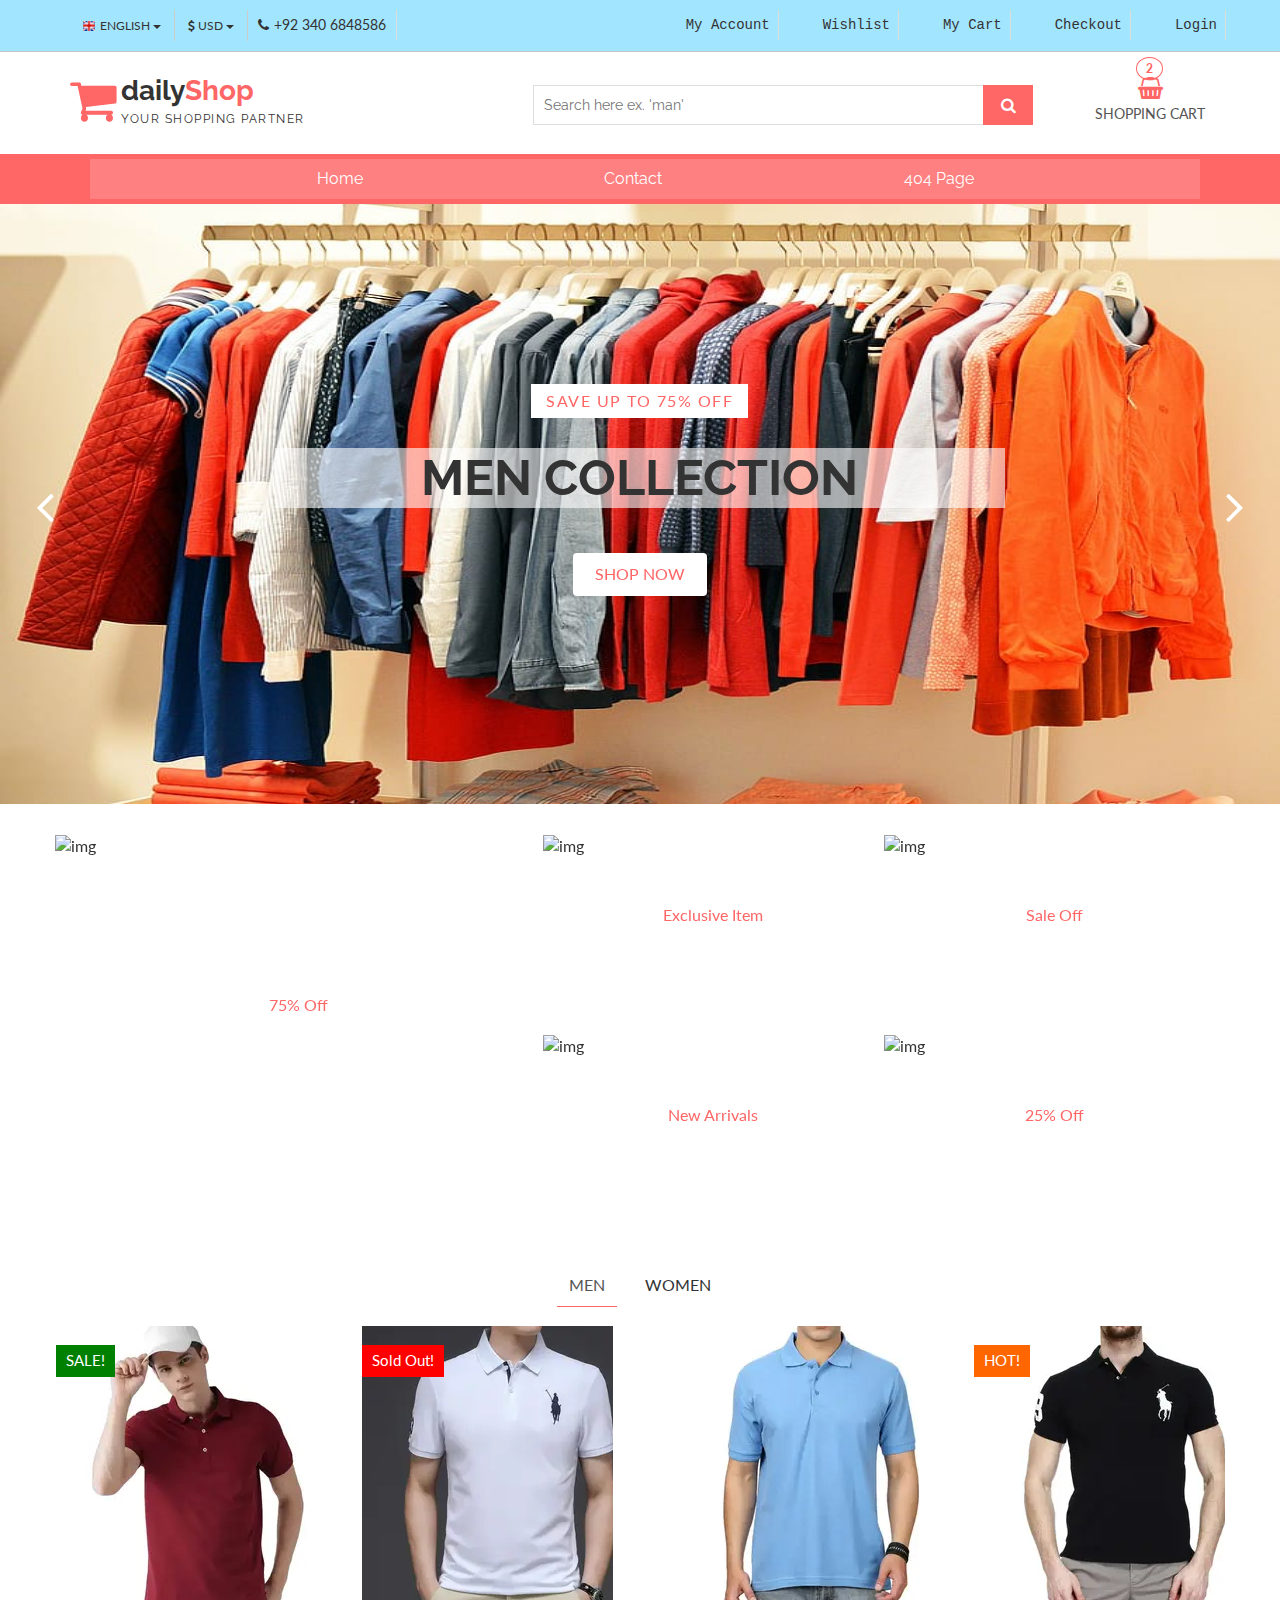
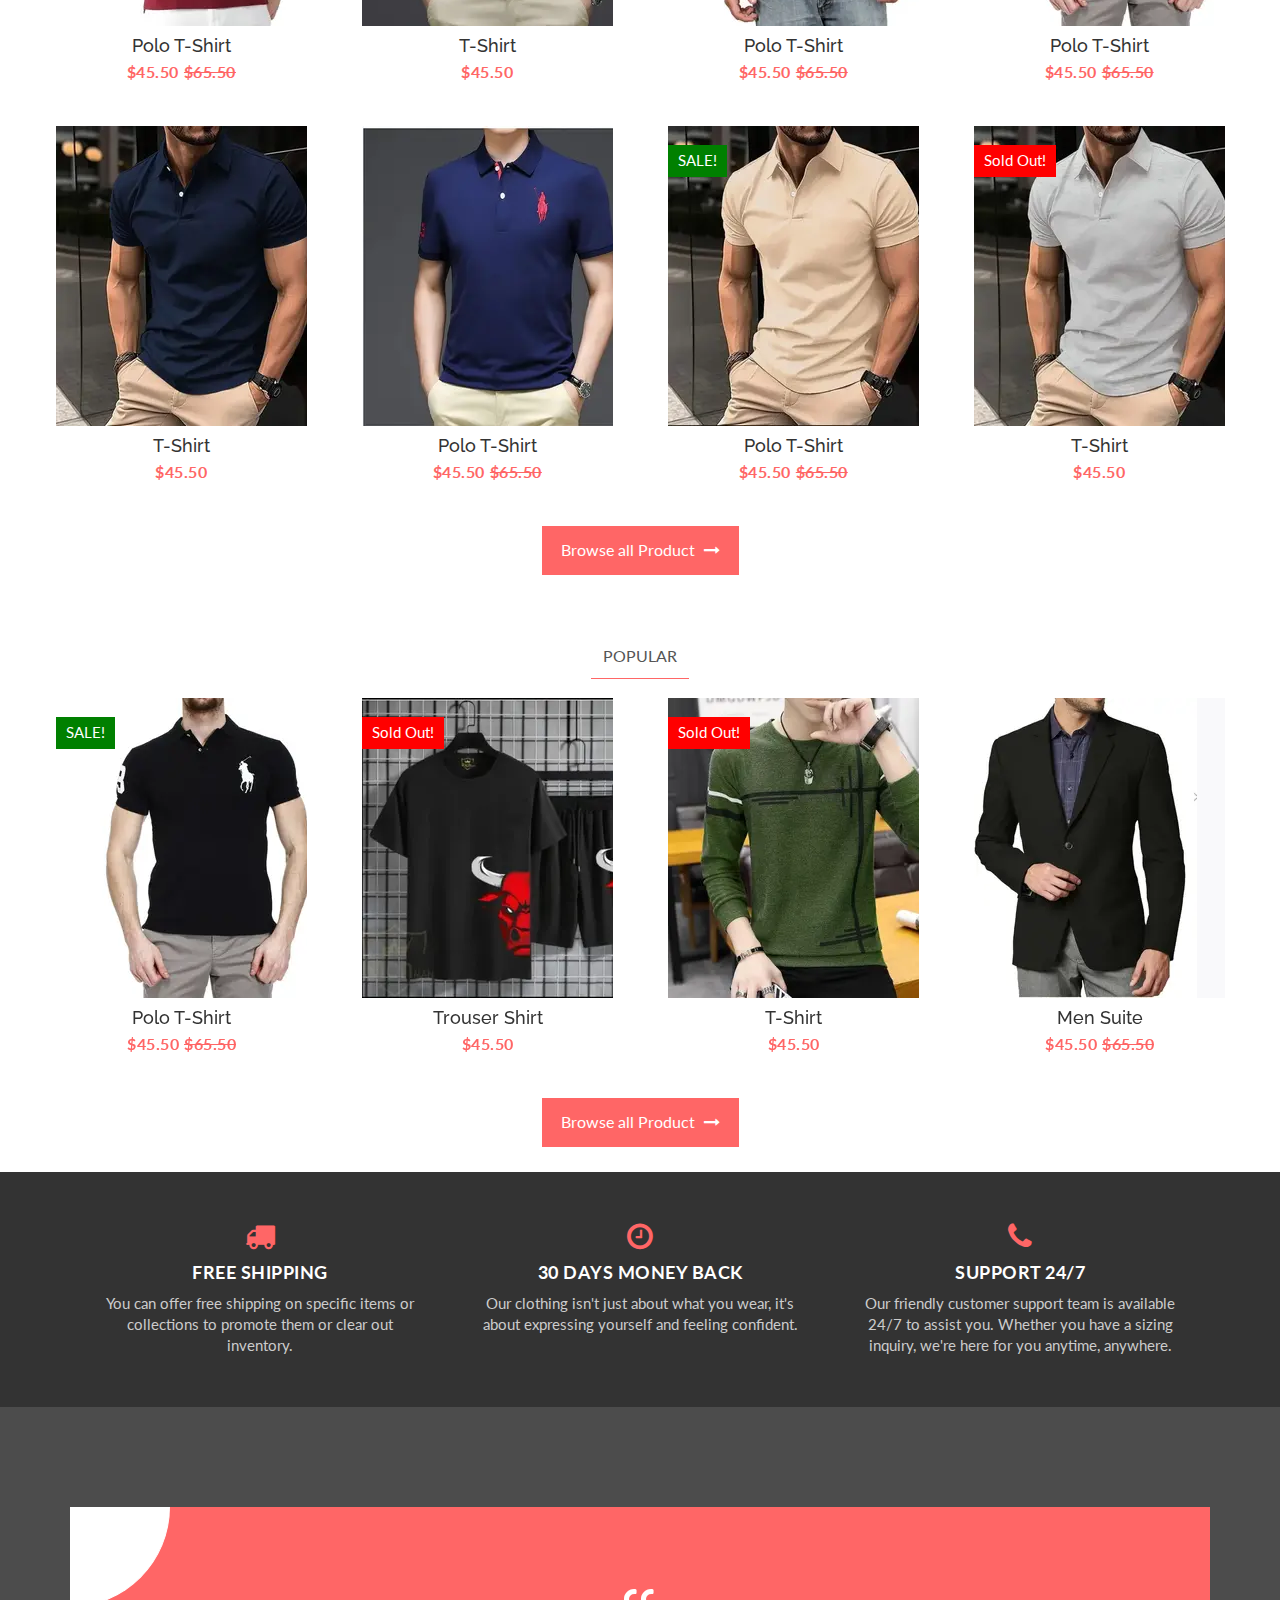
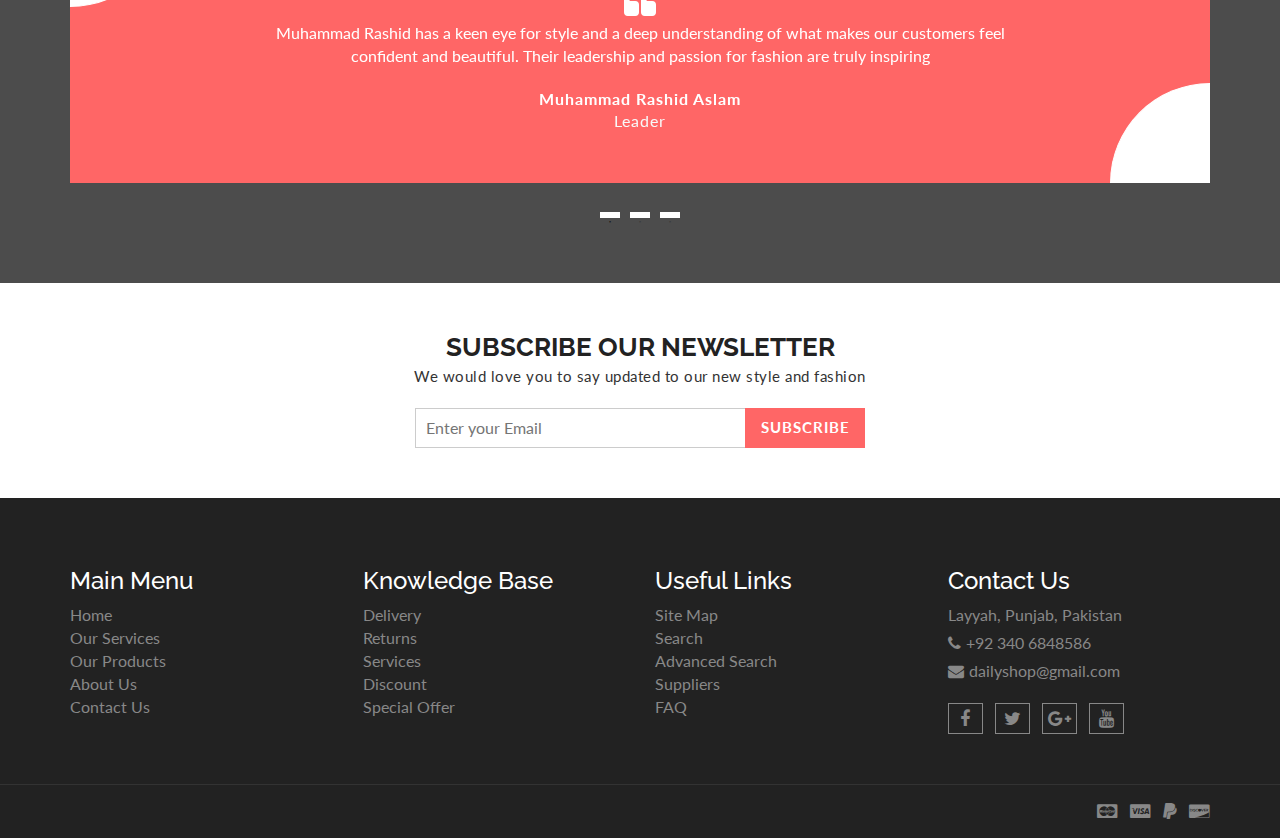
==== commit 699788f6: "Changing the shoping cart and removing the unneccessary blog files" ====
--- a/index.html
+++ b/index.html
@@ -189,17 +189,17 @@
                 <div class="aa-cartbox-summary">
                   <ul>
                     <li>
-                      <a class="aa-cartbox-img" href="#"><img src="img/woman-small-2.jpg" alt="img"></a>
+                      <a class="aa-cartbox-img" href="#"><img src="Assests/Shopping Card Images/BMT000079_B_G_1-150x150.jpg" alt="img"></a>
                       <div class="aa-cartbox-info">
-                        <h4><a href="#">Product Name</a></h4>
+                        <h4><a href="#">BOLLTI Grey Round Neck Printed Casual T-Shirt for Men</a></h4>
                         <p>1 x $250</p>
                       </div>
                       <a class="aa-remove-product" href="#"><span class="fa fa-times"></span></a>
                     </li>
                     <li>
-                      <a class="aa-cartbox-img" href="#"><img src="img/woman-small-1.jpg" alt="img"></a>
+                      <a class="aa-cartbox-img" href="#"><img src="Assests/Shopping Card Images/Mammut-Classic-tshirt-men-black-spicy-1-150x150.jpg" alt="img"></a>
                       <div class="aa-cartbox-info">
-                        <h4><a href="#">Product Name</a></h4>
+                        <h4><a href="#">MAMMUT CLASSIC MEN'S T-SHIRT</a></h4>
                         <p>1 x $250</p>
                       </div>
                       <a class="aa-remove-product" href="#"><span class="fa fa-times"></span></a>
@@ -252,13 +252,7 @@
             <ul class="nav navbar-nav">
               <li><a href="index.html">Home</a></li>
               <li><a href="contact.html">Contact</a></li>
-              <li><a href="#">Pages <span class="caret"></span></a>
-                <ul class="dropdown-menu">
-                  <li><a href="product.html">Shop Page</a></li>
-                  <li><a href="product-detail.html">Shop Single</a></li>
-                  <li><a href="404.html">404 Page</a></li>
-                </ul>
-              </li>
+              <li><a href="404.html">404 Page</a></li>
             </ul>
           </div><!--/.nav-collapse -->
         </div>
@@ -1381,7 +1375,8 @@
               <div class="aa-support-single">
                 <span class="fa fa-truck"></span>
                 <h4>FREE SHIPPING</h4>
-                <P>You can offer free shipping on specific items or collections to promote them or clear out inventory.</P>
+                <P>You can offer free shipping on specific items or collections to promote them or clear out inventory.
+                </P>
               </div>
             </div>
             <!-- single support -->
@@ -1389,7 +1384,8 @@
               <div class="aa-support-single">
                 <span class="fa fa-clock-o"></span>
                 <h4>30 DAYS MONEY BACK</h4>
-                <P>Our clothing isn't just about what you wear, it's about expressing yourself and feeling confident.</P>
+                <P>Our clothing isn't just about what you wear, it's about expressing yourself and feeling confident.
+                </P>
               </div>
             </div>
             <!-- single support -->
@@ -1397,7 +1393,8 @@
               <div class="aa-support-single">
                 <span class="fa fa-phone"></span>
                 <h4>SUPPORT 24/7</h4>
-                <P>Our friendly customer support team is available 24/7 to assist you. Whether you have a sizing inquiry, we're here for you anytime, anywhere.</P>
+                <P>Our friendly customer support team is available 24/7 to assist you. Whether you have a sizing
+                  inquiry, we're here for you anytime, anywhere.</P>
               </div>
             </div>
           </div>
@@ -1418,7 +1415,8 @@
                 <div class="aa-testimonial-single">
 
                   <span class="fa fa-quote-left aa-testimonial-quote"></span>
-                  <p>Muhammad Rashid has a keen eye for style and a deep understanding of what makes our customers feel confident and beautiful. Their leadership and passion for fashion are truly inspiring</p>
+                  <p>Muhammad Rashid has a keen eye for style and a deep understanding of what makes our customers feel
+                    confident and beautiful. Their leadership and passion for fashion are truly inspiring</p>
                   <div class="aa-testimonial-info">
                     <p>Muhammad Rashid Aslam</p>
                     <span>Leader</span>
@@ -1430,7 +1428,9 @@
                 <div class="aa-testimonial-single">
 
                   <span class="fa fa-quote-left aa-testimonial-quote"></span>
-                  <p>Muhammad Raza's expertise in Designing has been instrumental in the success of this clothing website. Their ability to solve problems creatively and efficiently makes them a standout member of the team.</p>
+                  <p>Muhammad Raza's expertise in Designing has been instrumental in the success of this clothing
+                    website. Their ability to solve problems creatively and efficiently makes them a standout member of
+                    the team.</p>
                   <div class="aa-testimonial-info">
                     <p>Muhammad Raza</p>
                     <span>Member</span>
@@ -1443,7 +1443,8 @@
                 <div class="aa-testimonial-single">
 
                   <span class="fa fa-quote-left aa-testimonial-quote"></span>
-                  <p>Muhammad Tehseen embodies the passion and dedication that drives this company. Their enthusiasm for fashion is contagious, and it motivates everyone around them to strive for excellence.</p>
+                  <p>Muhammad Tehseen embodies the passion and dedication that drives this company. Their enthusiasm for
+                    fashion is contagious, and it motivates everyone around them to strive for excellence.</p>
                   <div class="aa-testimonial-info">
                     <p>Muhammad Tehseen</p>
                     <span>Member</span>
